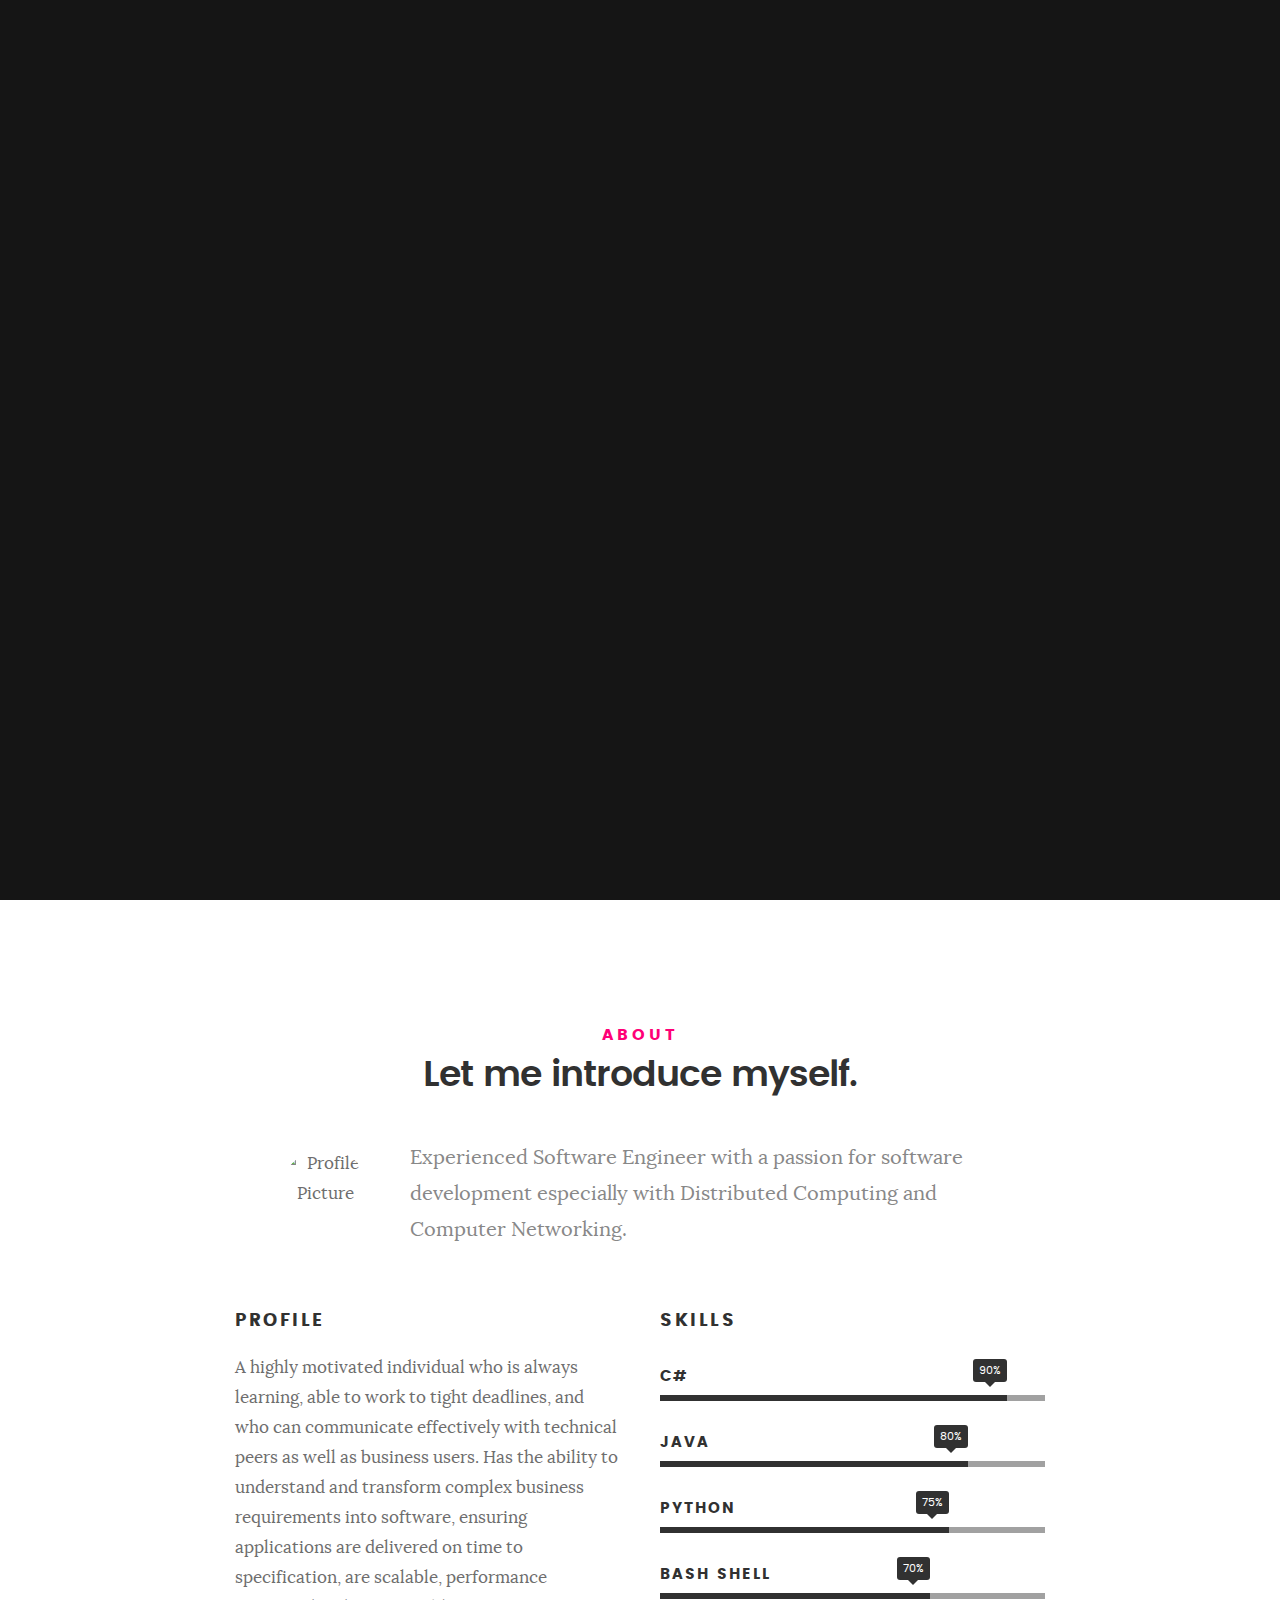
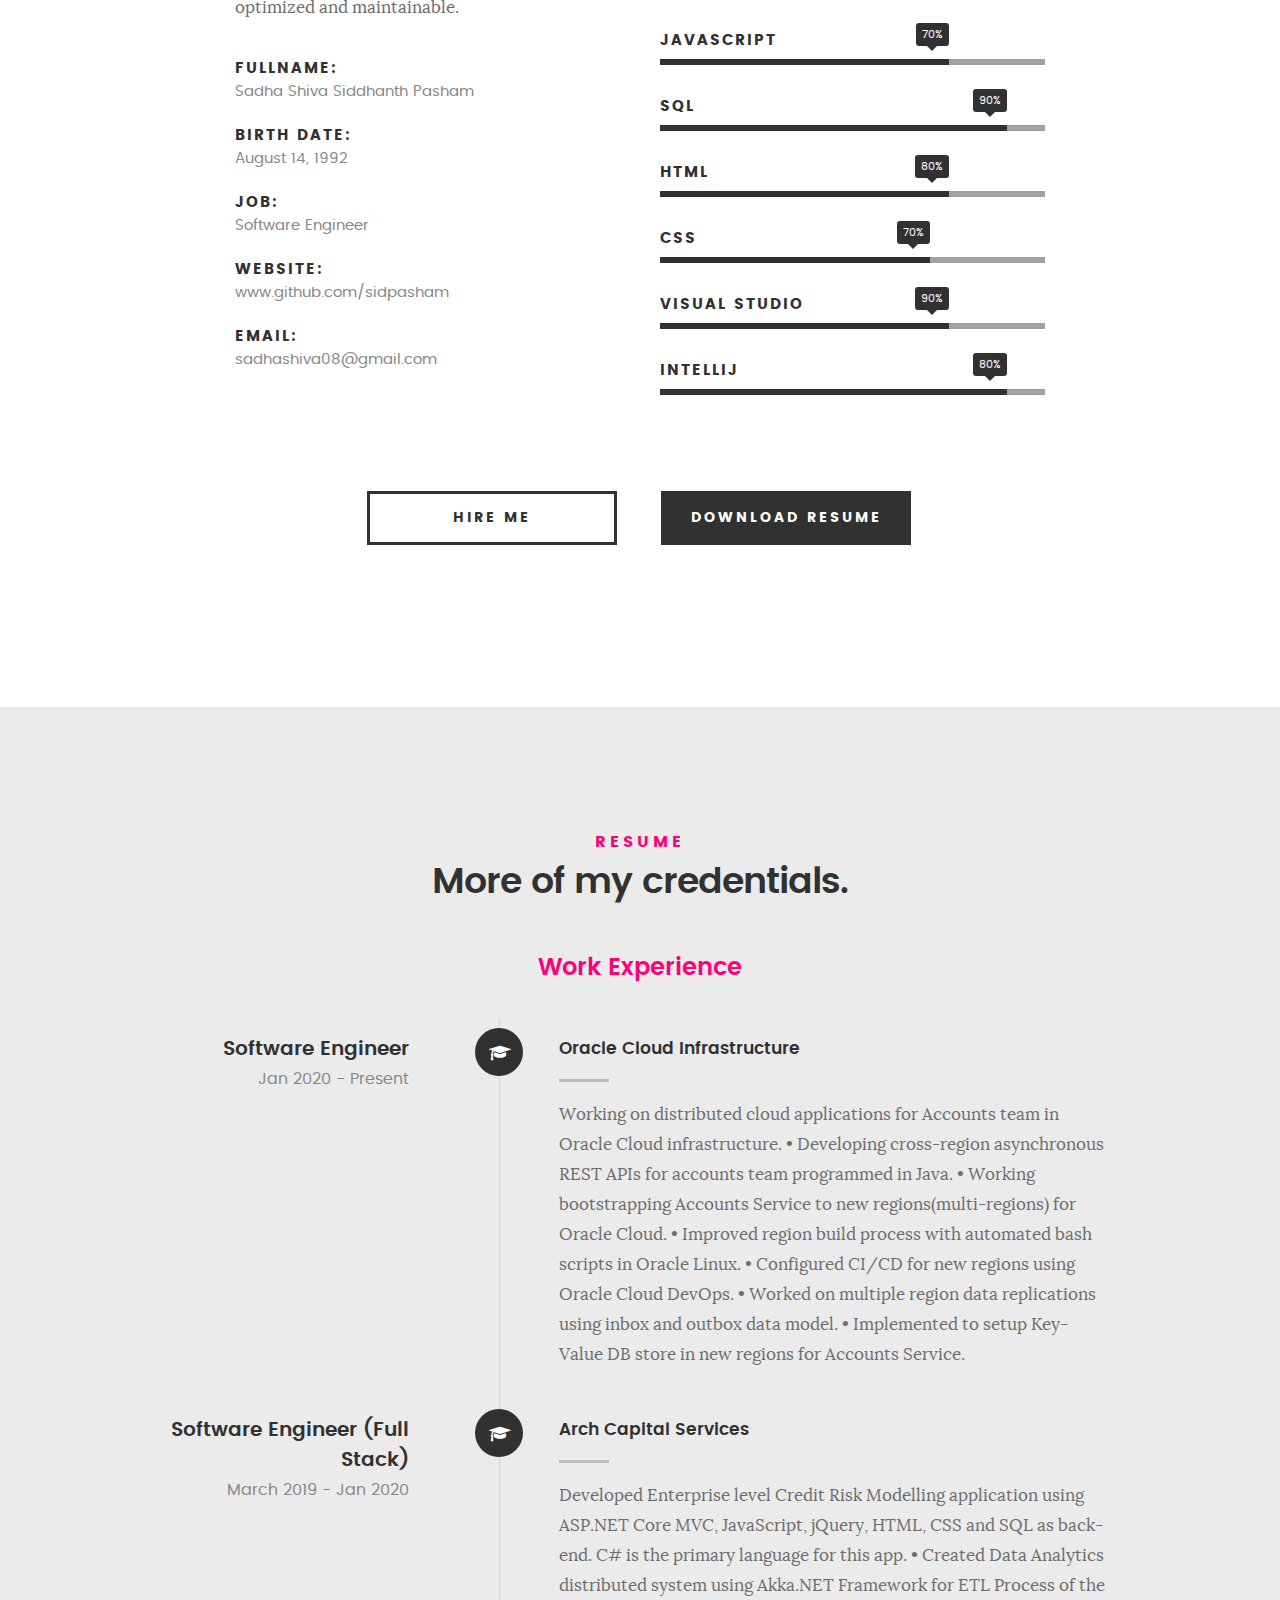
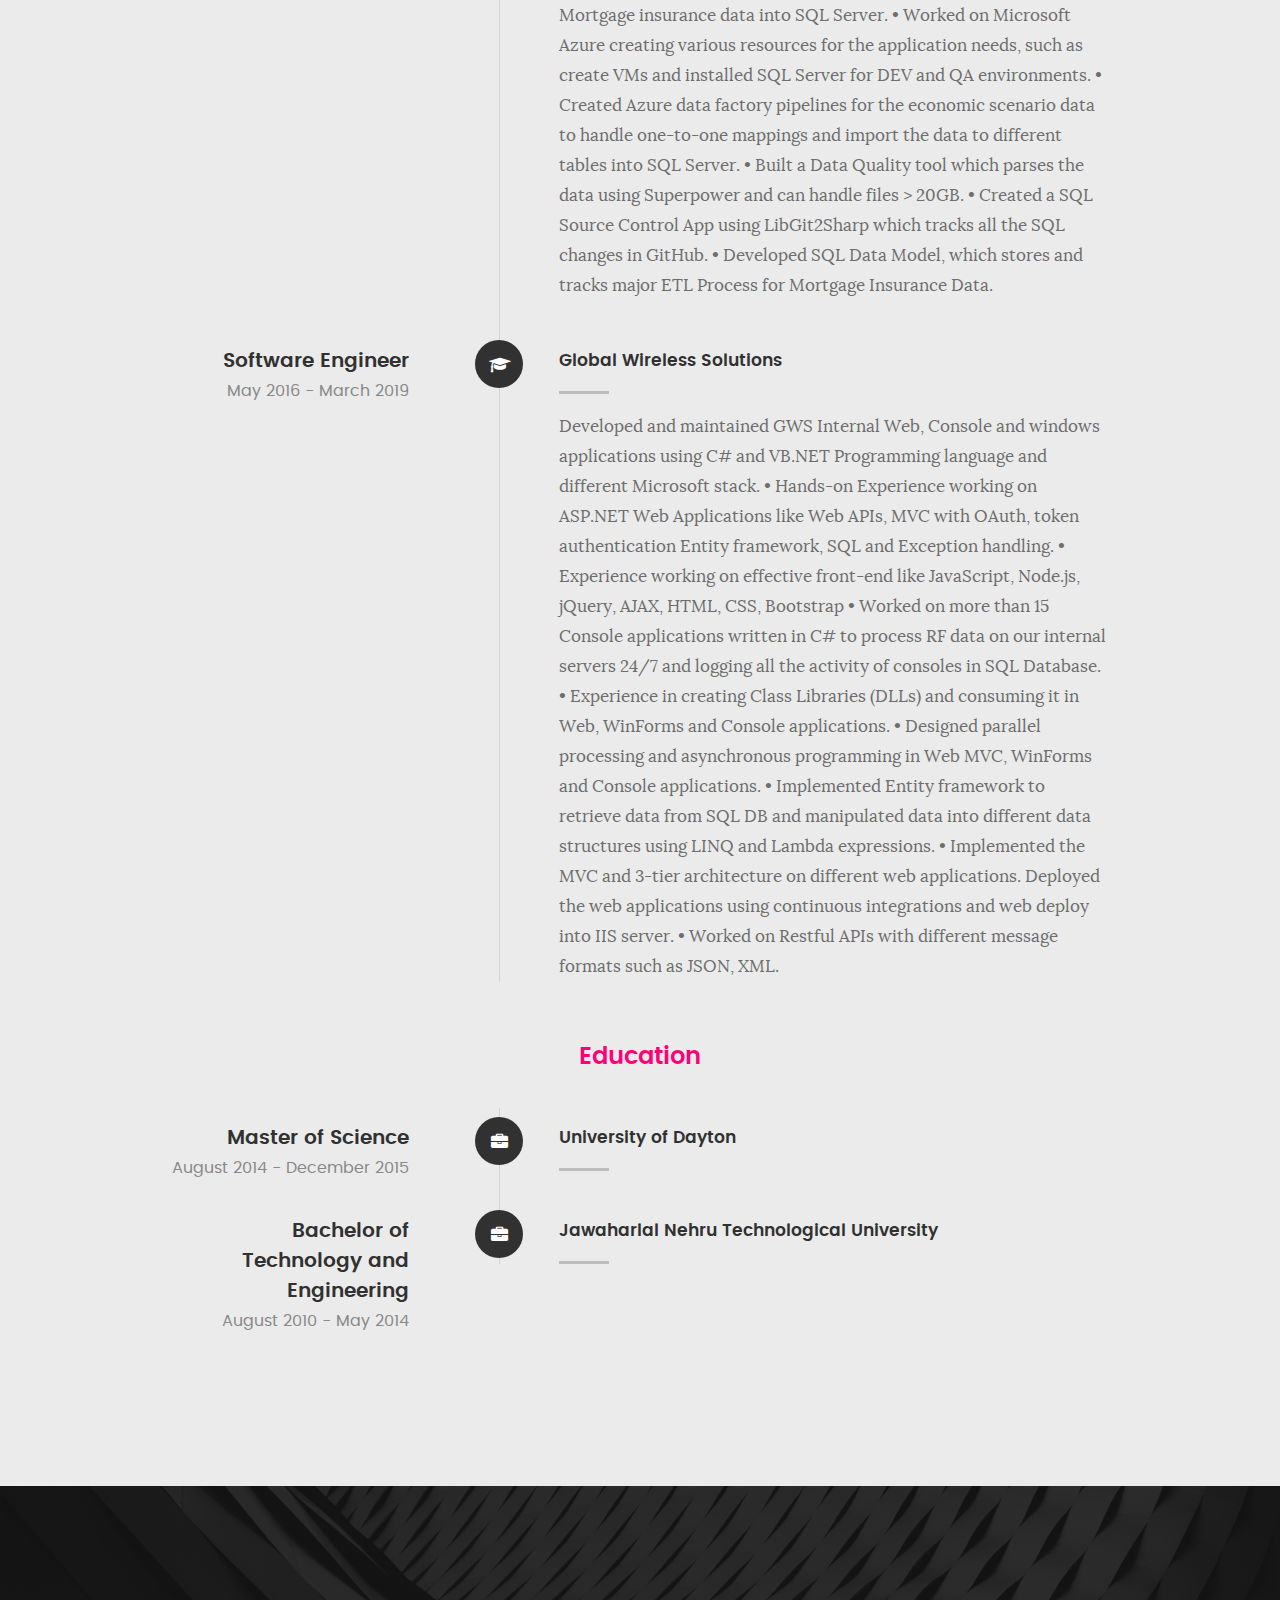
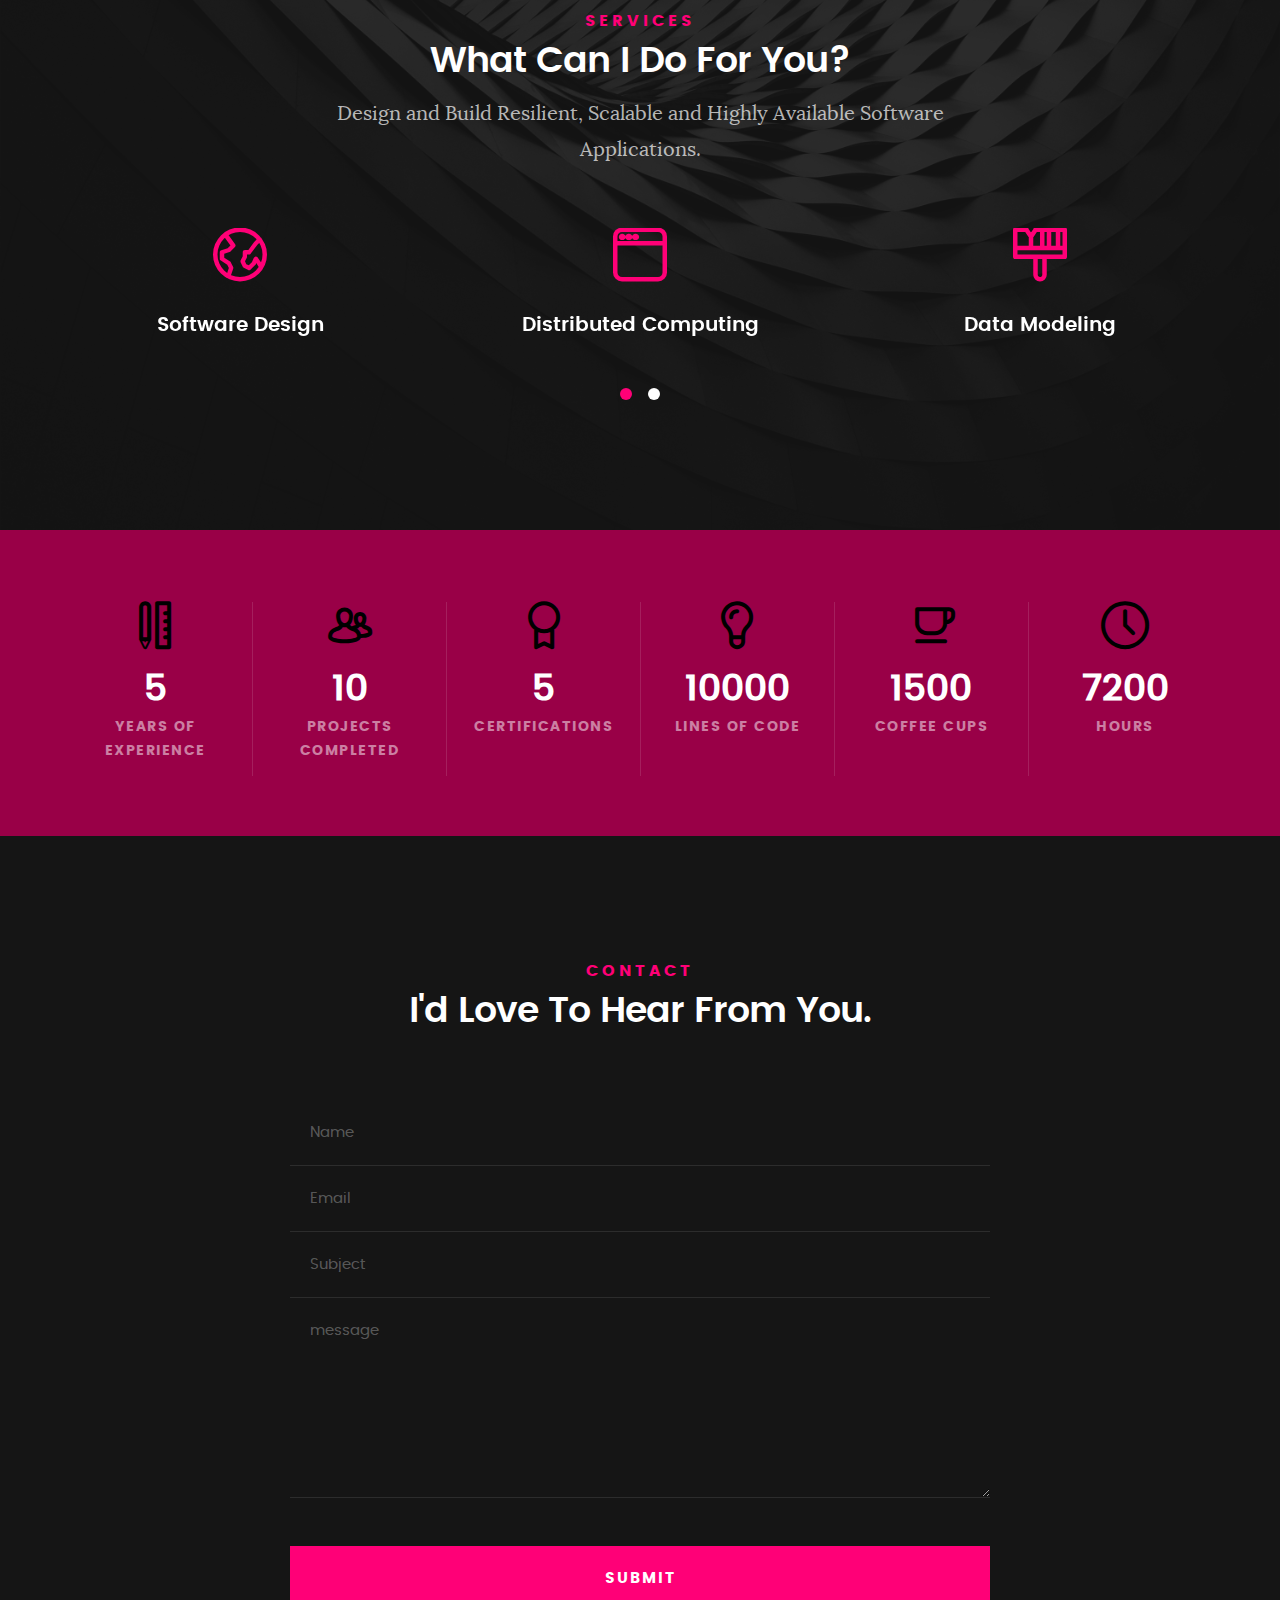
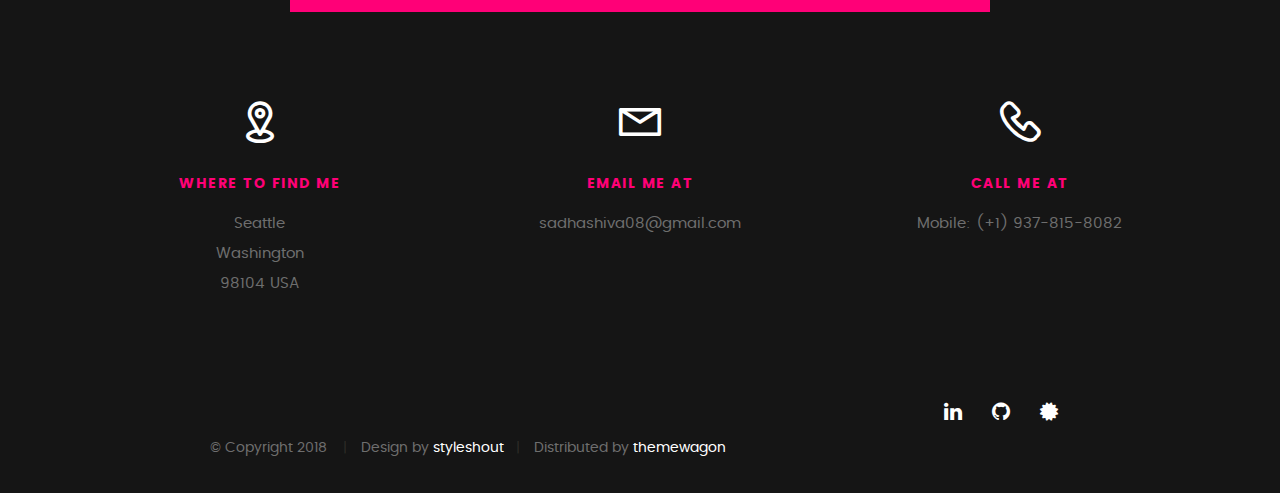
==== index.html @ b1dba491 "first commit" ====
<!DOCTYPE html>
<!--[if IE 8 ]><html class="no-js oldie ie8" lang="en"> <![endif]-->
<!--[if IE 9 ]><html class="no-js oldie ie9" lang="en"> <![endif]-->
<!--[if (gte IE 9)|!(IE)]><!--><html class="no-js" lang="en"> <!--<![endif]-->
<head>

   <!--- basic page needs
   ================================================== -->
   <meta charset="utf-8">
	<title>Siddhanth Pasham - Portfolio</title>
	<meta name="description" content="">  
	<meta name="author" content="">

   <!-- mobile specific metas
   ================================================== -->
	<meta name="viewport" content="width=device-width, initial-scale=1, maximum-scale=1">

 	<!-- CSS
   ================================================== -->
   <link rel="stylesheet" href="css/base.css">  
   <link rel="stylesheet" href="css/main.css">
   <link rel="stylesheet" href="css/vendor.css">     

   <!-- script
   ================================================== -->   
	<script src="js/modernizr.js"></script>
	<script src="js/pace.min.js"></script>

   <!-- favicons
	================================================== -->
	<link rel="icon" type="image/png" href="favicon.ico">

</head>

<body id="top">

	<!-- header 
   ================================================== -->
   <header>   	
   	<div class="row">

   		<div class="top-bar">
   			<a class="menu-toggle" href="#"><span>Menu</span></a>

	   		<div class="logo">
		         <a href="index.html">About Me</a>
		      </div>		      

		   	<nav id="main-nav-wrap">
					<ul class="main-navigation">
						<li class="current"><a class="smoothscroll"  href="#intro" title="">Home</a></li>
						<li><a class="smoothscroll"  href="#about" title="">About</a></li>
						<li><a class="smoothscroll"  href="#resume" title="">Resume</a></li>
						<li><a class="smoothscroll"  href="#services" title="">Services</a></li>
						<li><a class="smoothscroll"  href="#stats" title="">Portfolio</a></li>
						<li><a class="smoothscroll"  href="#contact" title="">Contact</a></li>			
					</ul>
				</nav>    		
   		</div> <!-- /top-bar --> 
   		
   	</div> <!-- /row --> 		
   </header> <!-- /header -->

	<!-- intro section
   ================================================== -->
   <section id="intro">   

   	<div class="intro-overlay"></div>	

   	<div class="intro-content">
   		<div class="row">

   			<div class="col-twelve">

	   			<h5>Hello, World.</h5>
	   			<h1>I'm Siddhanth.</h1>

	   			<p class="intro-position">
	   				<span>Software Engineer</span>
	   				<span>Oracle Cloud</span> 
	   			</p>

	   			<a class="button stroke smoothscroll" href="#about" title="">More About Me</a>

	   		</div>  
   			
   		</div>   		 		
   	</div> <!-- /intro-content --> 

   	<ul class="intro-social">        
         <li><a href="https://www.linkedin.com/in/sidpasham/"><i class="fa fa-linkedin"></i></a></li>
         <li><a href="https://github.com/sidpasham"><i class="fa fa-github"></i></a></li>
         <li><a href="https://www.youracclaim.com/users/sidpasham"><i class="fa fa-certificate"></i></a></li>
		 <!-- <li><a href="#"><i class="fa fa-instagram"></i></a></li> -->
		 <!-- <li><a href="#"><i class="fa fa-behance"></i></a></li> -->
      </ul> <!-- /intro-social -->      	

   </section> <!-- /intro -->


   <!-- about section
   ================================================== -->
   <section id="about">  

   	<div class="row section-intro">
   		<div class="col-twelve">

   			<h5>About</h5>
   			<h1>Let me introduce myself.</h1>

   			<div class="intro-info">

   				<img src="images/profile-pic.jpg" alt="Profile Picture">

   				<p class="lead">Experienced Software Engineer with a passion for software development especially 
					   			with Distributed Computing and Computer Networking.</p>
   			</div>   			

   		</div>   		
   	</div> <!-- /section-intro -->

   	<div class="row about-content">

   		<div class="col-six tab-full">

   			<h3>Profile</h3>
   			<p>A highly motivated individual who is always learning, able to work to tight deadlines, 
			   and who can communicate effectively with technical peers as well as business users. 
			   Has the ability to understand and transform complex business requirements into software, 
			   ensuring applications are delivered on time to specification, are scalable, 
			   performance optimized and maintainable.</p>

   			<ul class="info-list">
   				<li>
   					<strong>Fullname:</strong>
   					<span>Sadha Shiva Siddhanth Pasham</span>
   				</li>
   				<li>
   					<strong>Birth Date:</strong>
   					<span>August 14, 1992</span>
   				</li>
   				<li>
   					<strong>Job:</strong>
   					<span>Software Engineer</span>
   				</li>
   				<li>
   					<strong>Website:</strong>
   					<span>www.github.com/sidpasham</span>
   				</li>
   				<li>
   					<strong>Email:</strong>
   					<span>sadhashiva08@gmail.com</span>
   				</li>

   			</ul> <!-- /info-list -->

   		</div>

   		<div class="col-six tab-full">

   			<h3>Skills</h3>
				<ul class="skill-bars">
				   <li>
				   	<div class="progress percent90"><span>90%</span></div>
				   	<strong>C#</strong>
				   </li>
				   <li>
					<div class="progress percent80"><span>80%</span></div>
					<strong>Java</strong>
				   </li>
				   <li>
				   	<div class="progress percent75"><span>75%</span></div>
				   	<strong>Python</strong>
				   </li>
				   <li>
				   	<div class="progress percent70"><span>70%</span></div>
				   	<strong>Bash Shell</strong>
				   </li>
				   <li>
				   	<div class="progress percent75"><span>70%</span></div>
				   	<strong>JavaScript</strong>
				   </li>
				   <li>
				   	<div class="progress percent90"><span>90%</span></div>
				   	<strong>SQL</strong>
				   </li>
				   <li>
					<div class="progress percent75"><span>80%</span></div>
					<strong>HTML</strong>
				   </li>
				   <li>
					<div class="progress percent70"><span>70%</span></div>
					<strong>CSS</strong>
				   </li>
				   <li>
					<div class="progress percent75"><span>90%</span></div>
					<strong>Visual Studio</strong>
				   </li>
				   <li>
					<div class="progress percent90"><span>80%</span></div>
					<strong>IntelliJ</strong>
				   </li>
				</ul> <!-- /skill-bars -->		

   		</div>

   	</div>

   	<div class="row button-section">
   		<div class="col-twelve">
   			<a href="#contact" title="Hire Me" class="button stroke smoothscroll">Hire Me</a>
   			<a href="#" title="Download Resume" class="button button-primary">Download Resume</a>
   		</div>   		
   	</div>

   </section> <!-- /process-->    


   <!-- resume Section
   ================================================== -->
	<section id="resume" class="grey-section">

		<div class="row section-intro">
   		<div class="col-twelve">

   			<h5>Resume</h5>
			<h1>More of my credentials.</h1>
			   
   		</div>   		
   	</div> <!-- /section-intro--> 

   	<div class="row resume-timeline">

   		<div class="col-twelve resume-header">

   			<h2>Work Experience</h2>

   		</div> <!-- /resume-header -->

   		<div class="col-twelve">

   			<div class="timeline-wrap">

   				<div class="timeline-block">

	   				<div class="timeline-ico">
	   					<i class="fa fa-graduation-cap"></i>
	   				</div>

	   				<div class="timeline-header">
	   					<h3>Software Engineer</h3>
	   					<p>Jan 2020 - Present</p>
	   				</div>

	   				<div class="timeline-content">
	   					<h4>Oracle Cloud Infrastructure</h4>
	   					<p>Working on distributed cloud applications for Accounts team in Oracle Cloud infrastructure.
							• Developing cross-region asynchronous REST APIs for accounts team programmed in Java.
							• Working bootstrapping Accounts Service to new regions(multi-regions) for Oracle Cloud.
							• Improved region build process with automated bash scripts in Oracle Linux.
							• Configured CI/CD for new regions using Oracle Cloud DevOps.
							• Worked on multiple region data replications using inbox and outbox data model.
							• Implemented to setup Key-Value DB store in new regions for Accounts Service.
						</p>
	   				</div>

	   			</div> <!-- /timeline-block -->

	   			<div class="timeline-block">

	   				<div class="timeline-ico">
	   					<i class="fa fa-graduation-cap"></i>
	   				</div>

	   				<div class="timeline-header">
	   					<h3>Software Engineer (Full Stack)</h3>
	   					<p>March 2019 - Jan 2020</p>
	   				</div>

	   				<div class="timeline-content">
	   					<h4>Arch Capital Services</h4>
	   					<p>Developed Enterprise level Credit Risk Modelling application using ASP.NET Core MVC, JavaScript, jQuery, HTML, CSS and SQL as back-end. C# is the primary language for this app.
							• Created Data Analytics distributed system using Akka.NET Framework for ETL Process of the Mortgage insurance data into SQL Server.
							• Worked on Microsoft Azure creating various resources for the application needs, such as create VMs and installed SQL Server for DEV and QA environments.
							• Created Azure data factory pipelines for the economic scenario data to handle one-to-one mappings and import the data to different tables into SQL Server.
							• Built a Data Quality tool which parses the data using Superpower and can handle files > 20GB.
							• Created a SQL Source Control App using LibGit2Sharp which tracks all the SQL changes in GitHub.
							• Developed SQL Data Model, which stores and tracks major ETL Process for Mortgage Insurance Data.
						</p>
	   				</div>

	   			</div> <!-- /timeline-block -->

	   			<div class="timeline-block">

	   				<div class="timeline-ico">
	   					<i class="fa fa-graduation-cap"></i>
	   				</div>

	   				<div class="timeline-header">
	   					<h3>Software Engineer</h3>
	   					<p>May 2016 - March 2019</p>
	   				</div>

	   				<div class="timeline-content">
	   					<h4>Global Wireless Solutions</h4>
	   					<p>Developed and maintained GWS Internal Web, Console and windows applications using C# and VB.NET Programming language and different Microsoft stack.
							• Hands-on Experience working on ASP.NET Web Applications like Web APIs, MVC with OAuth, token authentication Entity framework, SQL and Exception handling.
							• Experience working on effective front-end like JavaScript, Node.js, jQuery, AJAX, HTML, CSS, Bootstrap
							• Worked on more than 15 Console applications written in C# to process RF data on our internal servers 24/7 and logging all the activity of consoles in SQL Database.
							• Experience in creating Class Libraries (DLLs) and consuming it in Web, WinForms and Console applications.
							• Designed parallel processing and asynchronous programming in Web MVC, WinForms and Console applications.
							• Implemented Entity framework to retrieve data from SQL DB and manipulated data into different data structures using LINQ and Lambda expressions.
							• Implemented the MVC and 3-tier architecture on different web applications. Deployed the web applications using continuous integrations and web deploy into IIS server.
							• Worked on Restful APIs with different message formats such as JSON, XML.
						</p>
	   				</div>

	   			</div> <!-- /timeline-block -->

   			</div> <!-- /timeline-wrap -->   			

   		</div> <!-- /col-twelve -->
   		
   	</div> <!-- /resume-timeline -->
   	
   	<div class="row resume-timeline">

   		<div class="col-twelve resume-header">

   			<h2>Education</h2>

   		</div> <!-- /resume-header -->

   		<div class="col-twelve">

   			<div class="timeline-wrap">

   				<div class="timeline-block">

	   				<div class="timeline-ico">
	   					<i class="fa fa-briefcase"></i>
	   				</div>

	   				<div class="timeline-header">
	   					<h3>Master of Science</h3>
	   					<p>August 2014 - December 2015</p>
	   				</div>

	   				<div class="timeline-content">
	   					<h4>University of Dayton</h4>
	   					<p></p>
	   				</div>

	   			</div> <!-- /timeline-block -->

	   			<div class="timeline-block">

	   				<div class="timeline-ico">
	   					<i class="fa fa-briefcase"></i>
	   				</div>

	   				<div class="timeline-header">
	   					<h3>Bachelor of Technology and Engineering</h3>
	   					<p>August 2010 - May 2014</p>
	   				</div>

	   				<div class="timeline-content">
	   					<h4>Jawaharlal Nehru Technological University</h4>
	   					<p></p>
	   				</div>

	   			</div> <!-- /timeline-block -->

   			</div> <!-- /timeline-wrap -->   			

   		</div> <!-- /col-twelve -->
   		
   	</div> <!-- /resume-timeline -->
		
	</section> <!-- /features -->


	
	<!-- services Section
   ================================================== -->
	<section id="services">

		<div class="overlay"></div>

		<div class="row section-intro">
   		<div class="col-twelve">

   			<h5>Services</h5>
   			<h1>What Can I Do For You?</h1>

   			<p class="lead">Design and Build Resilient, Scalable and Highly Available Software Applications.</p>

   		</div>   		
   	</div> <!-- /section-intro -->

   	<div class="row services-content">

   		<div id="owl-slider" class="owl-carousel services-list">

	      	<div class="service">	

	      		<span class="icon"><i class="icon-earth"></i></span>            

	            <div class="service-content">	

	            	 <h3>Software Design</h3>

		            <p class="desc">
	         		</p>
	         		
	         	</div> 	         	 

				</div> <!-- /service -->

				<div class="service">	

					<span class="icon"><i class="icon-window"></i></span>                          

	            <div class="service-content">	

	            	<h3>Distributed Computing</h3>  

		            <p class="desc">
	         		</p>

	            </div>	                          

			   </div> <!-- /service -->

			   <div class="service">

			   	<span class="icon"><i class="icon-paint-brush"></i></span>		            

	            <div class="service-content">

	            	<h3>Data Modeling</h3>

		            <p class="desc">
	        			</p> 

	            </div> 	            	               

			   </div> <!-- /service -->

				<div class="service">

					<span class="icon"><i class="icon-toggles"></i></span>	              

	            <div class="service-content">

	            	<h3>Service Operations</h3>

		            <p class="desc">
	         		</p> 
	         		
	            </div>                

				</div> <!-- /service -->

			   <div class="service">

			   	<span class="icon"><i class="icon-image"></i></span>	            

	            <div class="service-content">

	            	<h3>DevOps</h3>

		            <p class="desc">
	        			</p> 

	            </div>	               

			   </div> <!-- /service -->

			   <div class="service">

			   	<span class="icon"><i class="icon-chat"></i></span>	   	           

	            <div class="service-content">

	            	 <h3>Testing</h3>

		            <p class="desc">
	        			</p> 
	        			
	            </div>	               

			   </div> <!-- /service -->

	      </div> <!-- /services-list -->
   		
   	</div> <!-- /services-content -->
		
	</section> <!-- /services -->	


	<!-- stats Section
   ================================================== -->
	<section id="stats" class="count-up">

		<div class="row">
			<div class="col-twelve">

				<div class="block-1-6 block-s-1-3 block-tab-1-2 block-mob-full stats-list">

					<div class="bgrid stat">

						<div class="icon-part">
							<i class="icon-pencil-ruler"></i>
						</div>

						<h3 class="stat-count">
							5
						</h3>

						<h5 class="stat-title">
							Years of Experience
						</h5>

					</div> <!-- /stat -->					

					<div class="bgrid stat">

						<div class="icon-part">
							<i class="icon-users"></i>
						</div>

						<h3 class="stat-count">
							10
						</h3>

						<h5 class="stat-title">
							Projects Completed
						</h5>

					</div> <!-- /stat -->

					<div class="bgrid stat">

						<div class="icon-part">
							<i class="icon-badge"></i>
						</div>

						<h3 class="stat-count">
							5
						</h3>

						<h5 class="stat-title">
							Certifications
						</h5>

					</div> <!-- /stat -->									

					<div class="bgrid stat">

						<div class="icon-part">
							<i class="icon-light-bulb"></i>
						</div>

						<h3 class="stat-count">
							10000
						</h3>

						<h5 class="stat-title">
							Lines of Code
						</h5>

					</div> <!-- /stat -->

					<div class="bgrid stat">

						<div class="icon-part">
							<i class="icon-cup"></i>
						</div>

						<h3 class="stat-count">
							1500
						</h3>

						<h5 class="stat-title">
							Coffee Cups
						</h5>

					</div> <!-- /stat -->

					<div class="bgrid stat">

						<div class="icon-part">
							<i class="icon-clock"></i>
						</div>

						<h3 class="stat-count">
							7200
						</h3>

						<h5 class="stat-title">
							Hours
						</h5>

					</div> <!-- /stat -->

				</div> <!-- /stats-list -->

			</div> <!-- /twelve -->
		</div> <!-- /row -->

	</section> <!-- /stats -->

	
   <!-- contact
   ================================================== -->
	<section id="contact">

		<div class="row section-intro">
   		<div class="col-twelve">

   			<h5>Contact</h5>
   			<h1>I'd Love To Hear From You.</h1>

   			<p class="lead"></p>

   		</div> 
   	</div> <!-- /section-intro -->

   	<div class="row contact-form">

   		<div class="col-twelve">

            <!-- form -->
            <form name="contactForm" id="contactForm" method="post" action="">
      			<fieldset>

                  <div class="form-field">
 						   <input name="contactName" type="text" id="contactName" placeholder="Name" value="" minlength="2" required="">
                  </div>
                  <div class="form-field">
	      			   <input name="contactEmail" type="email" id="contactEmail" placeholder="Email" value="" required="">
	               </div>
                  <div class="form-field">
	     				   <input name="contactSubject" type="text" id="contactSubject" placeholder="Subject" value="">
	               </div>                       
                  <div class="form-field">
	                 	<textarea name="contactMessage" id="contactMessage" placeholder="message" rows="10" cols="50" required=""></textarea>
	               </div>                      
                 <div class="form-field">
                     <button class="submitform">Submit</button>
                     <div id="submit-loader">
                        <div class="text-loader">Sending...</div>                             
       				      <div class="s-loader">
								  	<div class="bounce1"></div>
								  	<div class="bounce2"></div>
								  	<div class="bounce3"></div>
								</div>
							</div>
                  </div>

      			</fieldset>
      		</form> <!-- Form End -->

            <!-- contact-warning -->
            <div id="message-warning">            	
            </div>            
            <!-- contact-success -->
      		<div id="message-success">
               <i class="fa fa-check"></i>Your message was sent, thank you!<br>
      		</div>

         </div> <!-- /col-twelve -->
   		
   	</div> <!-- /contact-form -->

   	<div class="row contact-info">

   		<div class="col-four tab-full">

   			<div class="icon">
   				<i class="icon-pin"></i>
   			</div>

   			<h5>Where to find me</h5>

   			<p>
            Seattle<br>
            Washington<br>
            98104 USA
            </p>

   		</div>

   		<div class="col-four tab-full collapse">

   			<div class="icon">
   				<i class="icon-mail"></i>
   			</div>

   			<h5>Email Me At</h5>

   			<p>sadhashiva08@gmail.com<br>			     
			   </p>

   		</div>

   		<div class="col-four tab-full">

   			<div class="icon">
   				<i class="icon-phone"></i>
   			</div>

   			<h5>Call Me At</h5>

   			<p>Mobile: (+1) 937-815-8082<br>
			   </p>

   		</div>
   		
   	</div> <!-- /contact-info -->
		
	</section> <!-- /contact -->


   <!-- footer
   ================================================== -->

   <footer>
     	<div class="row">

     		<div class="col-six tab-full pull-right social">

     			<ul class="footer-social">        
					<li><a href="https://www.linkedin.com/in/sidpasham/"><i class="fa fa-linkedin"></i></a></li>
					<li><a href="https://github.com/sidpasham"><i class="fa fa-github"></i></a></li>
					<li><a href="https://www.youracclaim.com/users/sidpasham"><i class="fa fa-certificate"></i></a></li>
			   </ul> 
	      		
	      </div>

      	<div class="col-eight tab-full">
	      	<div class="copyright">
		        	<span>© Copyright 2018 </span> 
		        	<span>Design by <a href="http://www.styleshout.com/">styleshout</a></span> 
		        	<span>Distributed by <a href="https://themewagon.com/">themewagon</a></span>	         	
		         </div>		                  
	      	</div>

	      	<div id="go-top">
		         <a class="smoothscroll" title="Back to Top" href="#top"><i class="fa fa-long-arrow-up"></i></a>
		      </div>

      	</div> <!-- /row -->     	
   </footer>  

   <div id="preloader"> 
    	<div id="loader"></div>
   </div> 

   <!-- Java Script
   ================================================== --> 
   <script src="js/jquery-2.1.3.min.js"></script>
   <script src="js/plugins.js"></script>
   <script src="js/main.js"></script>

</body>

</html>
---- css/base.css ----
/**
 * =================================================================== 
 *
 *  Kards v1.0 Base Stylesheet
 *  url: styleshout.com
 *  03-01-2016
 *  ------------------------------------------------------------------
 *  TOC:
 *  01. reset
 *  02. basic/base setup styles
 *  03. grid
 *  04. MISC
 *
 * =================================================================== 
 */

/** 
 * ===================================================================
 * 01. reset - normalize.css v3.0.2 | MIT License | git.io/normalize
 *
 * ------------------------------------------------------------------- 
 */
html {
	font-family: sans-serif;
	-ms-text-size-adjust: 100%;
	-webkit-text-size-adjust: 100%;
}

body {
	margin: 0;
}

article,
aside,
details,
figcaption,
figure,
footer,
header,
hgroup,
main,
menu,
nav,
section,
summary {
	display: block;
}

audio,
canvas,
progress,
video {
	display: inline-block;
	vertical-align: baseline;
}

audio:not([controls]) {
	display: none;
	height: 0;
}

[hidden],
template {
	display: none;
}

a {
	background: transparent;
}

a:active,
a:hover {
	outline: 0;
}

abbr[title] {
	border-bottom: 1px dotted;
}

b,
strong {
	font-weight: bold;
}

dfn {
	font-style: italic;
}

h1 {
	font-size: 2em;
	margin: 0.67em 0;
}

mark {
	background: #ff0;
	color: #000;
}

small {
	font-size: 80%;
}

sub,
sup {
	font-size: 75%;
	line-height: 0;
	position: relative;
	vertical-align: baseline;
}

sup {
	top: -0.5em;
}

sub {
	bottom: -0.25em;
}

img {
	border: 0;
}

svg:not(:root) {
	overflow: hidden;
}

figure {
	margin: 1em 40px;
}

hr {
	-moz-box-sizing: content-box;
	box-sizing: content-box;
	height: 0;
}

pre {
	overflow: auto;
}

code,
kbd,
pre,
samp {
	font-family: monospace, monospace;
	font-size: 1em;
}

button,
input,
optgroup,
select,
textarea {
	color: inherit;
	font: inherit;
	margin: 0;
}

button {
	overflow: visible;
}

button,
select {
	text-transform: none;
}

button,
html input[type="button"],
input[type="reset"],
input[type="submit"] {
	-webkit-appearance: button;
	cursor: pointer;
}

button[disabled],
html input[disabled] {
	cursor: default;
}

button::-moz-focus-inner,
input::-moz-focus-inner {
	border: 0;
	padding: 0;
}

input {
	line-height: normal;
}

input[type="checkbox"],
input[type="radio"] {
	box-sizing: border-box;
	padding: 0;
}

input[type="number"]::-webkit-inner-spin-button,
input[type="number"]::-webkit-outer-spin-button {
	height: auto;
}

input[type="search"] {
	-webkit-appearance: textfield;
	-moz-box-sizing: content-box;
	-webkit-box-sizing: content-box;
	box-sizing: content-box;
}

input[type="search"]::-webkit-search-cancel-button,
input[type="search"]::-webkit-search-decoration {
	-webkit-appearance: none;
}

fieldset {
	border: 1px solid #c0c0c0;
	margin: 0 2px;
	padding: 0.35em 0.625em 0.75em;
}

legend {
	border: 0;
	padding: 0;
}

textarea {
	overflow: auto;
}

optgroup {
	font-weight: bold;
}

table {
	border-collapse: collapse;
	border-spacing: 0;
}

td,
th {
	padding: 0;
}

/** 
 * ===================================================================
 * 02. basic/base setup styles - (_basic.scss)
 *
 * ------------------------------------------------------------------- 
 */
html {
	font-size: 62.5%;
	box-sizing: border-box;
}

*,
*::before,
*::after {
	box-sizing: inherit;
}

body {
	font-weight: normal;
	line-height: 1;
	text-rendering: optimizeLegibility;
	word-wrap: break-word;
	-webkit-overflow-scrolling: touch;
	-webkit-text-size-adjust: none;
}

body,
input,
button {
	-moz-osx-font-smoothing: grayscale;
	-webkit-font-smoothing: antialiased;
}

/**
 * Media - (_basic.scss)
 * ------------------------------------------------------------------- 
 */
img,
video {
	max-width: 100%;
	height: auto;
}

/**
 * Typography resets - (_basic.scss)
 * ------------------------------------------------------------------- 
 */
div,
dl,
dt,
dd,
ul,
ol,
li,
h1,
h2,
h3,
h4,
h5,
h6,
pre,
form,
p,
blockquote,
th,
td {
	margin: 0;
	padding: 0;
}

h1,
h2,
h3,
h4,
h5,
h6 {
	-webkit-font-variant-ligatures: common-ligatures;
	-moz-font-variant-ligatures: common-ligatures;
	font-variant-ligatures: common-ligatures;
	text-rendering: optimizeLegibility;
}

em,
i {
	font-style: italic;
	line-height: inherit;
}

strong,
b {
	font-weight: bold;
	line-height: inherit;
}

small {
	font-size: 60%;
	line-height: inherit;
}

ol,
ul {
	list-style: none;
}

li {
	display: block;
}

/**
 * links - (_basic.scss)
 * ------------------------------------------------------------------- 
 */
a {
	text-decoration: none;
	line-height: inherit;
}

a img {
	border: none;
}

/**
 * inputs - (_basic.scss)
 * ------------------------------------------------------------------- 
 */
fieldset {
	margin: 0;
	padding: 0;
}

input[type="email"],
input[type="number"],
input[type="search"],
input[type="text"],
input[type="tel"],
input[type="url"],
input[type="password"],
textarea {
	-webkit-appearance: none;
	-moz-appearance: none;
	-ms-appearance: none;
	-o-appearance: none;
	appearance: none;
}

/** 
 * ===================================================================
 * 03. grid - (_grid.scss)
 *
 * ------------------------------------------------------------------- 
 */
.row {
	width: 94%;
	max-width: 1140px;
	margin: 0 auto;
}

.row:before,
.row:after {
	content: "";
	display: table;
}

.row:after {
	clear: both;
}

.row .row {
	width: auto;
	max-width: none;
	margin-left: -20px;
	margin-right: -20px;
}

[class*="col-"],
.bgrid {
	float: left;
}

[class*="col-"] + [class*="col-"].end {
	float: right;
}

[class*="col-"] {
	padding: 0 20px;
}

.col-one {
	width: 8.33333%;
}

.col-two,
.col-1-6 {
	width: 16.66667%;
}

.col-three,
.col-1-4 {
	width: 25%;
}

.col-four,
.col-1-3 {
	width: 33.33333%;
}

.col-five {
	width: 41.66667%;
}

.col-six,
.col-1-2 {
	width: 50%;
}

.col-seven {
	width: 58.33333%;
}

.col-eight,
.col-2-3 {
	width: 66.66667%;
}

.col-nine,
.col-3-4 {
	width: 75%;
}

.col-ten,
.col-5-6 {
	width: 83.33333%;
}

.col-eleven {
	width: 91.66667%;
}

.col-twelve,
.col-full {
	width: 100%;
}

/**
 * small screens - (_grid.scss)
 * --------------------------------------------------------------- 
 */
@media screen and (max-width:1024px) {
	.row .row {
		margin-left: -18px;
		margin-right: -18px;
	}

	[class*="col-"] {
		padding: 0 18px;
	}

}

/**
 * tablets - (_grid.scss)
 * --------------------------------------------------------------- 
 */
@media screen and (max-width:768px) {
	.row {
		width: auto;
		padding-left: 30px;
		padding-right: 30px;
	}

	.row .row {
		padding-left: 0;
		padding-right: 0;
		margin-left: -15px;
		margin-right: -15px;
	}

	[class*="col-"] {
		padding: 0 15px;
	}

	.tab-1-4 {
		width: 25%;
	}

	.tab-1-3 {
		width: 33.33333%;
	}

	.tab-1-2 {
		width: 50%;
	}

	.tab-2-3 {
		width: 66.66667%;
	}

	.tab-3-4 {
		width: 75%;
	}

	.tab-full {
		width: 100%;
	}

}

/**
 * large mobile devices - (_grid.scss)
 * --------------------------------------------------------------- 
 */
@media screen and (max-width:600px) {
	.row {
		padding-left: 25px;
		padding-right: 25px;
	}

	.row .row {
		margin-left: -10px;
		margin-right: -10px;
	}

	[class*="col-"] {
		padding: 0 10px;
	}

	.mob-1-4 {
		width: 25%;
	}

	.mob-1-2 {
		width: 50%;
	}

	.mob-3-4 {
		width: 75%;
	}

	.mob-full {
		width: 100%;
	}

}

/**
 * small mobile devices - (_grid.scss)
 * --------------------------------------------------------------- 
 */
@media screen and (max-width:400px) {
	.row .row {
		padding-left: 0;
		padding-right: 0;
		margin-left: 0;
		margin-right: 0;
	}

	[class*="col-"] {
		width: 100% !important;
		float: none !important;
		clear: both !important;
		margin-left: 0;
		margin-right: 0;
		padding: 0;
	}

	[class*="col-"] + [class*="col-"].end {
		float: none;
	}

}

/** 
 * ===================================================================
 * block grids - (_grid.scss)
 *
 * ------------------------------------------------------------------- 
 */
[class*="block-"]:before,
[class*="block-"]:after {
	content: "";
	display: table;
}

[class*="block-"]:after {
	clear: both;
}

.block-1-6 .bgrid {
	width: 16.66667%;
}

.block-1-4 .bgrid {
	width: 25%;
}

.block-1-3 .bgrid {
	width: 33.33333%;
}

.block-1-2 .bgrid {
	width: 50%;
}

/**
 * Clearing for block grid columns. Allow columns with 
 * different heights to align properly.
 */
.block-1-6 .bgrid:nth-child(6n+1),
.block-1-4 .bgrid:nth-child(4n+1),
.block-1-3 .bgrid:nth-child(3n+1),
.block-1-2 .bgrid:nth-child(2n+1) {
	clear: both;
}

/**
 * small screens - (_grid.scss)
 * --------------------------------------------------------------- 
 */
@media screen and (max-width:1024px) {
	.block-s-1-6 .bgrid {
		width: 16.66667%;
	}

	.block-s-1-4 .bgrid {
		width: 25%;
	}

	.block-s-1-3 .bgrid {
		width: 33.33333%;
	}

	.block-s-1-2 .bgrid {
		width: 50%;
	}

	.block-s-full .bgrid {
		width: 100%;
		clear: both;
	}

	[class*="block-s-"] .bgrid:nth-child(n) {
		clear: none;
	}

	.block-s-1-6 .bgrid:nth-child(6n+1),
	.block-s-1-4 .bgrid:nth-child(4n+1),
	.block-s-1-3 .bgrid:nth-child(3n+1),
	.block-s-1-2 .bgrid:nth-child(2n+1) {
		clear: both;
	}

}

/**
 * tablets - (_grid.scss)
 * --------------------------------------------------------------- 
 */
@media screen and (max-width:768px) {
	.block-tab-1-6 .bgrid {
		width: 16.66667%;
	}

	.block-tab-1-4 .bgrid {
		width: 25%;
	}

	.block-tab-1-3 .bgrid {
		width: 33.33333%;
	}

	.block-tab-1-2 .bgrid {
		width: 50%;
	}

	.block-tab-full .bgrid {
		width: 100%;
		clear: both;
	}

	[class*="block-tab-"] .bgrid:nth-child(n) {
		clear: none;
	}

	.block-tab-1-6 .bgrid:nth-child(6n+1),
	.block-tab-1-4 .bgrid:nth-child(4n+1),
	.block-tab-1-3 .bgrid:nth-child(3n+1),
	.block-tab-1-2 .bgrid:nth-child(2n+1) {
		clear: both;
	}

}

/**
 * large mobile devices - (_grid.scss)
 * --------------------------------------------------------------- 
 */
@media screen and (max-width:600px) {
	.block-mob-1-6 .bgrid {
		width: 16.66667%;
	}

	.block-mob-1-4 .bgrid {
		width: 25%;
	}

	.block-mob-1-3 .bgrid {
		width: 33.33333%;
	}

	.block-mob-1-2 .bgrid {
		width: 50%;
	}

	.block-mob-full .bgrid {
		width: 100%;
		clear: both;
	}

	[class*="block-mob-"] .bgrid:nth-child(n) {
		clear: none;
	}

	.block-mob-1-6 .bgrid:nth-child(6n+1),
	.block-mob-1-4 .bgrid:nth-child(4n+1),
	.block-mob-1-3 .bgrid:nth-child(3n+1),
	.block-mob-1-2 .bgrid:nth-child(2n+1) {
		clear: both;
	}

}

/**
 * stack on small mobile devices - (_grid.scss)
 * --------------------------------------------------------------- 
 */
@media screen and (max-width:400px) {
	.stack .bgrid {
		width: 100% !important;
		float: none !important;
		clear: both !important;
		margin-left: 0;
		margin-right: 0;
	}

}

/** 
 * ===================================================================
 * 04. MISC  - (_grid.scss)
 *
 * ------------------------------------------------------------------- 
 */

/**
 * Clearing - (http://nicolasgallagher.com/micro-clearfix-hack/
 */
.group:before,
.group:after {
	content: "";
	display: table;
}

.group:after {
	clear: both;
}

/**
 * Misc Helper Styles 
 */
.hide {
	display: none;
}

.invisible {
	visibility: hidden;
}

.antialiased {
	-webkit-font-smoothing: antialiased;
	-moz-osx-font-smoothing: grayscale;
}

.remove-bottom {
	margin-bottom: 0;
}

.half-bottom {
	margin-bottom: 1.5rem !important;
}

.add-bottom {
	margin-bottom: 3rem !important;
}

.no-border {
	border: none;
}

.full-width {
	width: 100%;
}

.text-center {
	text-align: center;
}

.text-left {
	text-align: left;
}

.text-right {
	text-align: right;
}

.pull-left {
	float: left;
}

.pull-right {
	float: right;
}

.align-center {
	margin-left: auto;
	margin-right: auto;
	text-align: center;
}

/*# sourceMappingURL=base.css.map */
---- css/main.css ----
/**
 * =================================================================== 
 *
 *  Kards v1.0 Main Stylesheet
 *  url: styleshout.com
 *  03-01-2016
 *  ------------------------------------------------------------------
 *  TOC:
 *  01. webfonts and iconfonts
 *  02. base style overrides
 *  03. typography & general theme styles
 *  04. preloader
 *  05. forms
 *  06. buttons 
 *  07. other components
 *  08. common styles
 *  09. header styles
 *  10. intro
 *  11. about
 *  12. resume
 *  13. portfolio
 *  14. call-to-action section
 *  15. services
 *  16. stats
 *  17. contact
 *  18. footer
 *
 * =================================================================== 
 */


/** 
 * ===================================================================
 * 01. webfonts and iconfonts - (_document-setup.scss)
 *
 * ------------------------------------------------------------------- 
 */
@import url("fonts.css");
@import url("font-awesome/css/font-awesome.min.css");
@import url("micons/micons.css");


/** 
 * ===================================================================
 * 02. base style overrides - (_document-setup.scss)
 *
 * ------------------------------------------------------------------- 
 */
html {
	font-size: 10px;
}

@media only screen and (max-width:1024px) {
	html {
		font-size: 9.411764705882353px;
	}
}
@media only screen and (max-width:768px) {
	html {
		font-size: 10px;
	}
}
@media only screen and (max-width:400px) {
	html {
		font-size: 9.411764705882353px;
	}
}

html, body {
	height: 100%;
}
body {
	background: #151515;
	font-family: "lora-regular", serif;
	font-size: 1.7rem;
	line-height: 3rem;
	color: #6e6e6e;
}

/**
 * links - (_document-setup.scss)
 * -------------------------------------------------------------------
 */
a, a:visited {
	color: #000000;
	-moz-transition: all 0.3s ease-in-out;
	-o-transition: all 0.3s ease-in-out;
	-webkit-transition: all 0.3s ease-in-out;
	-ms-transition: all 0.3s ease-in-out;
	transition: all 0.3s ease-in-out;
}
a:hover, a:focus, a:active {
	color: #FF0077;
	outline: 0;
}

/** 
 * ===================================================================
 * 03. typography & general theme styles - (_document-setup.scss)
 *
 * ------------------------------------------------------------------- 
 */
h1, h2, h3, h4, h5, h6, .h01, .h02, .h03, .h04, .h05, .h06 {
	font-family: "poppins-semibold", sans-serif;
	color: #313131;
	font-style: normal;
	text-rendering: optimizeLegibility;
	margin-bottom: 2.1rem;
}
h3, .h03, h4, .h04 {
	margin-bottom: 1.8rem;
}
h5, .h05, h6, .h06 {
	font-family: "poppins-bold";
	margin-bottom: 1.2rem;
}
h1, .h01 {
	font-size: 3.1rem;
	line-height: 1.355;
	letter-spacing: -.1rem;
}
@media only screen and (max-width:600px) {
	h1, .h01 {
		font-size: 2.6rem;
		letter-spacing: -.07rem;
	}
}
h2, .h02 {
	font-size: 2.4rem;
	line-height: 1.25;
}
h3, .h03 {
	font-size: 2rem;
	line-height: 1.5;
}
h4, .h04 {
	font-size: 1.7rem;
	line-height: 1.765;
}
h5, .h05 {
	font-size: 1.4rem;
	line-height: 1.714;
	text-transform: uppercase;
	letter-spacing: .15rem;
}
h6, .h06 {
	font-size: 1.3rem;
	line-height: 1.846;
	text-transform: uppercase;
	letter-spacing: .15rem;
}
p img {
	margin: 0;
}
p.lead {
	font-family: "lora-regular", serif;
	font-size: 2rem;
	line-height: 1.8;
	color: #888888;
}
@media only screen and (max-width:768px) {
	p.lead {
		font-size: 1.7rem;
	}
}
em, i, strong, b {
	font-size: 1.7rem;
	line-height: 3rem;
	font-style: normal;
	font-weight: normal;
}
em, i {
	font-family: "lora-italic", serif;
}
strong, b {
	font-family: "lora-bold", serif;
}
small {
	font-size: 1.2rem;
	line-height: inherit;
}
blockquote {
	margin: 3rem 0;
	padding-left: 4rem;
	position: relative;
}
blockquote:before {
	content: "\201C";
	font-size: 8rem;
	line-height: 0px;
	margin: 0;
	color: #313131;
	font-family: arial, sans-serif;
	position: absolute;
	top: 3rem;
	left: 0;
}
blockquote p {
	font-family: georgia, serif;
	font-style: italic;
	padding: 0;
	font-size: 1.9rem;
	line-height: 1.737;
}
blockquote cite {
	display: block;
	font-size: 1.3rem;
	font-style: normal;
	line-height: 1.616;
}
blockquote cite:before {
	content: "\2014 \0020";
}
blockquote cite a, blockquote cite a:visited {
	color: #888888;
	border: none;
}
abbr {
	font-family: "poppins-bold", serif;
	font-variant: small-caps;
	text-transform: lowercase;
	letter-spacing: .05rem;
	color: #888888;
}
var, kbd, samp, code, pre {
	font-family: Consolas, "Andale Mono", Courier, "Courier New", monospace;
}
pre {
	padding: 2.4rem 3rem 3rem;
	background: #F1F1F1;
}
code {
	font-size: 1.4rem;
	margin: 0 .2rem;
	padding: .3rem .6rem;
	white-space: nowrap;
	background: #F1F1F1;
	border: 1px solid #E1E1E1;
	border-radius: 3px;
}
pre > code {
	display: block;
	white-space: pre;
	line-height: 2;
	padding: 0;
	margin: 0;
}
pre.prettyprint > code {
	border: none;
}
del {
	text-decoration: line-through;
}
abbr[title], dfn[title] {
	border-bottom: 1px dotted;
	cursor: help;
}
mark {
	background: #FFF49B;
	color: #000;
}
hr {
	border: solid #d2d2d2;
	border-width: 1px 0 0;
	clear: both;
	margin: 2.4rem 0 1.5rem;
	height: 0;
}

/**
 * Lists - (_document-setup.scss)  
 * -------------------------------------------------------------------
 */
ol {
	list-style: decimal;
}
ul {
	list-style: disc;
}
li {
	display: list-item;
}
ol, ul {
	margin-left: 1.7rem;
}
ul li {
	padding-left: .4rem;
}
ul ul, ul ol, ol ol, ol ul {
	margin: .6rem 0 .6rem 1.7rem;
}
ul.disc li {
	display: list-item;
	list-style: none;
	padding: 0 0 0 .8rem;
	position: relative;
}
ul.disc li::before {
	content: "";
	display: inline-block;
	width: 8px;
	height: 8px;
	border-radius: 50%;
	background: #FF0077;
	position: absolute;
	left: -17px;
	top: 11px;
	vertical-align: middle;
}
dt {
	margin: 0;
	color: #FF0077;
}
dd {
	margin: 0 0 0 2rem;
}

/**
 * tables - (_document-setup.scss)  
 * -------------------------------------------------------------------
 */
table {
	border-width: 0;
	width: 100%;
	max-width: 100%;
	font-family: "lora-regular", sans-serif;
}
th, td {
	padding: 1.5rem 3rem;
	text-align: left;
	border-bottom: 1px solid #E8E8E8;
}
th {
	color: #313131;
	font-family: "poppins-bold", sans-serif;
}
td {
	line-height: 1.5;
}
th:first-child, td:first-child {
	padding-left: 0;
}
th:last-child, td:last-child {
	padding-right: 0;
}
.table-responsive {
	overflow-x: auto;
	-webkit-overflow-scrolling: touch;
}

/**
 * Spacing - (_document-setup.scss)  
 * -------------------------------------------------------------------
 */
button, .button {
	margin-bottom: 1.2;
}
fieldset {
	margin-bottom: 1.5rem;
}
input,
textarea,
select,
pre,
blockquote,
figure,
table,
p,
ul,
ol,
dl,
form,
.fluid-video-wrapper,
.ss-custom-select {
	margin-bottom: 3rem;
}

/**
 * floated image - (_document-setup.scss)  
 * -------------------------------------------------------------------
 */
img.pull-right {
	margin: .9rem 0 0 2.4rem;
}
img.pull-left {
	margin: .9rem 2.4rem 0 0;
}

/**
 * block grid paddings - (_document-setup.scss) 
 * -------------------------------------------------------------------
 */
.bgrid {
	padding: 0 20px;
}
@media only screen and (max-width:1024px) {
	.bgrid {
		padding: 0 18px;
	}
}
@media only screen and (max-width:768px) {
	.bgrid {
		padding: 0 15px;
	}
}
@media only screen and (max-width:600px) {
	.bgrid {
		padding: 0 10px;
	}
}
@media only screen and (max-width:400px) {
	.bgrid {
		padding: 0;
	}
}

/**
 * pace.js styles - minimal  - (_document-setup.scss)
 * -------------------------------------------------------------------
 */
.pace {
	-webkit-pointer-events: none;
	pointer-events: none;
	-webkit-user-select: none;
	-moz-user-select: none;
	user-select: none;
}
.pace-inactive {
	display: none;
}
.pace .pace-progress {
	background: #FF0077;
	position: fixed;
	z-index: 900;
	top: 0;
	right: 100%;
	width: 100%;
	height: 6px;
}

/** 
 * ===================================================================
 * 04. preloader - (_preloader-1.scss)
 *
 * ------------------------------------------------------------------- 
 */
#preloader {
	position: fixed;
	top: 0;
	left: 0;
	right: 0;
	bottom: 0;
	background: #151515;
	z-index: 800;
	height: 100%;
	width: 100%;
}
.no-js #preloader, .oldie #preloader {
	display: none;
}
#loader {
	position: absolute;
	left: 50%;
	top: 50%;
	width: 60px;
	height: 60px;
	margin: -30px 0 0 -30px;
	padding: 0;
}
#loader:before {
	content: "";
	border-top: 11px solid rgba(255, 255, 255, 0.1);
	border-right: 11px solid rgba(255, 255, 255, 0.1);
	border-bottom: 11px solid rgba(255, 255, 255, 0.1);
	border-left: 11px solid #FF0077;
	-webkit-animation: load 1.1s infinite linear;
	animation: load 1.1s infinite linear;
	display: block;
	border-radius: 50%;
	width: 60px;
	height: 60px;
}
@-webkit-keyframes load {
	0% {
		-webkit-transform: rotate(0deg);
		transform: rotate(0deg);
	}
	100% {
		-webkit-transform: rotate(360deg);
		transform: rotate(360deg);
	}
}
@keyframes load {
	0% {
		-webkit-transform: rotate(0deg);
		transform: rotate(0deg);
	}
	100% {
		-webkit-transform: rotate(360deg);
		transform: rotate(360deg);
	}
}

/** 
 * ===================================================================
 * 05. forms - (_forms.scss)
 *
 * ------------------------------------------------------------------- 
 */
fieldset {
	border: none;
}
input[type="email"],
input[type="number"],
input[type="search"],
input[type="text"],
input[type="tel"],
input[type="url"],
input[type="password"],
textarea,
select {
	display: block;
	height: 6rem;
	padding: 1.5rem 0;
	border: 0;
	outline: none;
	vertical-align: middle;
	color: #313131;
	font-family: "poppins-regular", sans-serif;
	font-size: 1.5rem;
	line-height: 3rem;
	max-width: 100%;
	background: transparent;
	border-bottom: 1px solid rgba(0, 0, 0, 0.3);
	-moz-transition: all 0.3s ease-in-out;
	-o-transition: all 0.3s ease-in-out;
	-webkit-transition: all 0.3s ease-in-out;
	-ms-transition: all 0.3s ease-in-out;
	transition: all 0.3s ease-in-out;
}
.ss-custom-select {
	position: relative;
	padding: 0;
}
.ss-custom-select select {
	-webkit-appearance: none;
	-moz-appearance: none;
	-ms-appearance: none;
	-o-appearance: none;
	appearance: none;
	text-indent: 0.01px;
	text-overflow: '';
	margin: 0;
	line-height: 3rem;
	vertical-align: middle;
}
.ss-custom-select select option {
	padding-left: 2rem;
	padding-right: 2rem;
}
.ss-custom-select select::-ms-expand {
	display: none;
}
.ss-custom-select::after {
	content: '\f0d7';
	font-family: 'FontAwesome';
	position: absolute;
	top: 50%;
	right: 1.5rem;
	margin-top: -10px;
	bottom: auto;
	width: 20px;
	height: 20px;
	line-height: 20px;
	font-size: 18px;
	text-align: center;
	pointer-events: none;
	color: #252525;
}

/* IE9 and below */
.oldie .ss-custom-select::after {
	display: none;
}
textarea {
	min-height: 25rem;
}
input[type="email"]:focus,
input[type="number"]:focus,
input[type="search"]:focus,
input[type="text"]:focus,
input[type="tel"]:focus,
input[type="url"]:focus,
input[type="password"]:focus,
textarea:focus,
select:focus {
	color: #cc005f;
	border-bottom: 1px solid #FF0077;
}
label, legend {
	font-family: "poppins-bold", sans-serif;
	font-size: 1.4rem;
	margin-bottom: .6rem;
	color: #3b3b3b;
	display: block;
}
input[type="checkbox"], input[type="radio"] {
	display: inline;
}
label > .label-text {
	display: inline-block;
	margin-left: 1rem;
	font-family: "poppins-regular", sans-serif;
	line-height: inherit;
}
label > input[type="checkbox"], label > input[type="radio"] {
	margin: 0;
	position: relative;
	top: .15rem;
}

/**
 * Style Placeholder Text  
 * -
 */
::-webkit-input-placeholder {
	color: #a1a1a1;
}
:-moz-placeholder {
	color: #a1a1a1;  /* Firefox 18- */
}
::-moz-placeholder {
	color: #a1a1a1;  /* Firefox 19+ */
}
:-ms-input-placeholder {
	color: #a1a1a1;
}
.placeholder {
	color: #a1a1a1 !important;
}

/** 
 * ===================================================================
 * 06. buttons - (_button-essentials.scss)
 *
 * ------------------------------------------------------------------- 
 */
.button,
a.button,
button,
input[type="submit"],
input[type="reset"],
input[type="button"] {
	display: inline-block;
	font-family: "poppins-bold", sans-serif;
	font-size: 1.4rem;
	text-transform: uppercase;
	letter-spacing: .3rem;
	height: 5.4rem;
	line-height: 5.4rem;
	padding: 0 3rem;
	margin: 0 .3rem 1.2rem 0;
	background: #d8d8d8;
	color: #313131;
	text-decoration: none;
	cursor: pointer;
	text-align: center;
	white-space: nowrap;
	border: none;
	-moz-transition: all 0.3s ease-in-out;
	-o-transition: all 0.3s ease-in-out;
	-webkit-transition: all 0.3s ease-in-out;
	-ms-transition: all 0.3s ease-in-out;
	transition: all 0.3s ease-in-out;
}
.button:hover,
a.button:hover,
button:hover,
input[type="submit"]:hover,
input[type="reset"]:hover,
input[type="button"]:hover,
.button:focus,
button:focus,
input[type="submit"]:focus,
input[type="reset"]:focus,
input[type="button"]:focus {
	background: #bebebe;
	color: #000000;
	outline: 0;
}
.button.button-primary,
a.button.button-primary,
button.button-primary,
input[type="submit"].button-primary,
input[type="reset"].button-primary,
input[type="button"].button-primary {
	background: #313131;
	color: #FFFFFF;
}
.button.button-primary:hover,
a.button.button-primary:hover,
button.button-primary:hover,
input[type="submit"].button-primary:hover,
input[type="reset"].button-primary:hover,
input[type="button"].button-primary:hover,
.button.button-primary:focus,
button.button-primary:focus,
input[type="submit"].button-primary:focus,
input[type="reset"].button-primary:focus,
input[type="button"].button-primary:focus {
	background: #1f1f1f;
}
button.full-width, .button.full-width {
	width: 100%;
	margin-right: 0;
}
button.medium, .button.medium {
	height: 5.7rem !important;
	line-height: 5.7rem !important;
	padding: 0 1.8rem !important;
}
button.large, .button.large {
	height: 6rem !important;
	line-height: 6rem !important;
	padding: 0rem 3rem !important;
}
button.stroke, .button.stroke {
	background: transparent !important;
	border: 3px solid #313131;
	line-height: 4.8rem;
}
button.stroke.medium, .button.stroke.medium {
	line-height: 5.1rem !important;
}
button.stroke.large, .button.stroke.large {
	line-height: 5.4rem !important;
}
button.stroke:hover, .button.stroke:hover {
	border: 3px solid #FF0077;
	color: #FF0077;
}
button::-moz-focus-inner, input::-moz-focus-inner {
	border: 0;
	padding: 0;
}


/** 
 * ===================================================================
 * 07. other components - (_others.scss)
 *
 * ------------------------------------------------------------------- 
 */

/**
 * alert box - (_alert-box.scss)
 * -------------------------------------------------------------------
 */
.alert-box {
	padding: 2.1rem 4rem 2.1rem 3rem;
	position: relative;
	margin-bottom: 3rem;
	border-radius: 3px;
	font-family: "poppins-regular", sans-serif;
	font-size: 1.5rem;
}
.alert-box .close {
	position: absolute;
	right: 1.8rem;
	top: 1.8rem;
	cursor: pointer;
}
.ss-error {
	background-color: #ffd1d2;
	color: #e65153;
}
.ss-success {
	background-color: #c8e675;
	color: #758c36;
}
.ss-info {
	background-color: #d7ecfb;
	color: #4a95cc;
}
.ss-notice {
	background-color: #fff099;
	color: #bba31b;
}

/**
 * additional typo styles - (_additional-typo.scss)
 * -------------------------------------------------------------------
 */

/**
 * drop cap 
 */
.drop-cap:first-letter {
	float: left;
	margin: 0;
	padding: 1.5rem .6rem 0 0;
	font-size: 8.4rem;
	font-family: "poppins-bold", sans-serif;
	line-height: 6rem;
	text-indent: 0;
	background: transparent;
	color: #313131;
}

/**
 * line definition style
 */
.lining dt, .lining dd {
	display: inline;
	margin: 0;
}
.lining dt + dt:before, .lining dd + dt:before {
	content: "\A";
	white-space: pre;
}
.lining dd + dd:before {
	content: ", ";
}
.lining dd + dd:before {
	content: ", ";
}
.lining dd:before {
	content: ": ";
	margin-left: -0.2em;
}

/**
 * dictionary definition style
 */
.dictionary-style dt {
	display: inline;
	counter-reset: definitions;
}
.dictionary-style dt + dt:before {
	content: ", ";
	margin-left: -0.2em;
}
.dictionary-style dd {
	display: block;
	counter-increment: definitions;
}
.dictionary-style dd:before {
	content: counter(definitions, decimal) ". ";
}

/** 
 * Pull Quotes
 * -----------
 * markup:
 *
 * <aside class="pull-quote">
 *		<blockquote>
 *			<p></p>
 *		</blockquote>
 *	</aside>
 *
 * --------------------------------------------------------------------- 
 */
.pull-quote {
	position: relative;
	padding: 2.1rem 3rem 2.1rem 0px;
}
.pull-quote:before, .pull-quote:after {
	height: 1em;
	position: absolute;
	font-size: 8rem;
	font-family: Arial, Sans-Serif;
	color: #333;
}
.pull-quote:before {
	content: "\201C";
	top: 33px;
	left: 0;
}
.pull-quote:after {
	content: '\201D';
	bottom: -33px;
	right: 0;
}
.pull-quote blockquote {
	margin: 0;
}
.pull-quote blockquote:before {
	content: none;
}

/** 
 * Stats Tab
 * ---------
 * markup:
 *
 * <ul class="stats-tabs">
 *		<li><a href="#">[value]<em>[name]</em></a></li>
 *	</ul>
 *
 * Extend this object into your markup.
 *
 * ---------------------------------------------------------------------
 */
.stats-tabs {
	padding: 0;
	margin: 3rem 0;
}
.stats-tabs li {
	display: inline-block;
	margin: 0 1.5rem 3rem 0;
	padding: 0 1.5rem 0 0;
	border-right: 1px solid #ccc;
}
.stats-tabs li:last-child {
	margin: 0;
	padding: 0;
	border: none;
}
.stats-tabs li a {
	display: inline-block;
	font-size: 2.5rem;
	font-family: "poppins-bold", sans-serif;
	border: none;
	color: #252525;
}
.stats-tabs li a:hover {
	color: #FF0077;
}
.stats-tabs li a em {
	display: block;
	margin: .6rem 0 0 0;
	font-size: 1.4rem;
	font-family: "poppins-regular", sans-serif;
	color: #888888;
}

/**
 * skillbars - (_skillbars.scss)
 * -------------------------------------------------------------------
 */
.skill-bars {
	list-style: none;
	margin: 6rem 0 3rem;
}
.skill-bars li {
	height: .6rem;
	background: #a1a1a1;
	width: 100%;
	margin-bottom: 6rem;
	padding: 0;
	position: relative;
}
.skill-bars li strong {
	position: absolute;
	left: 0;
	top: -3rem;
	font-family: "poppins-bold", sans-serif;
	color: #313131;
	text-transform: uppercase;
	letter-spacing: .2rem;
	font-size: 1.5rem;
	line-height: 2.4rem;
}
.skill-bars li .progress {
	background: #313131;
	position: relative;
	height: 100%;
}
.skill-bars li .progress span {
	position: absolute;
	right: 0;
	top: -3.6rem;
	display: block;
	font-family: "poppins-regular", sans-serif;
	color: white;
	font-size: 1.1rem;
	line-height: 1;
	background: #313131;
	padding: .6rem .6rem;
	border-radius: 3px;
}
.skill-bars li .progress span::after {
	position: absolute;
	left: 50%;
	bottom: -5px;
	margin-left: -5px;
	border-right: 5px solid transparent;
	border-left: 5px solid transparent;
	border-top: 5px solid #313131;
	content: "";
}

.skill-bars li .percent5   { width: 5%; }
.skill-bars li .percent10  { width: 10%; }
.skill-bars li .percent15  { width: 15%; }
.skill-bars li .percent20  { width: 20%; }
.skill-bars li .percent25  { width: 25%; }
.skill-bars li .percent30  { width: 30%; }
.skill-bars li .percent35  { width: 35%; }
.skill-bars li .percent40  { width: 40%; }
.skill-bars li .percent45  { width: 45%; }
.skill-bars li .percent50  { width: 50%; }
.skill-bars li .percent55  { width: 55%; }
.skill-bars li .percent60  { width: 60%; }
.skill-bars li .percent65  { width: 65%; }
.skill-bars li .percent70  { width: 70%; }
.skill-bars li .percent75  { width: 75%; }
.skill-bars li .percent80  { width: 80%; }
.skill-bars li .percent85  { width: 85%; }
.skill-bars li .percent90  { width: 90%; }
.skill-bars li .percent95  { width: 95%; }
.skill-bars li .percent100 { width: 100%; }


/** 
 * ===================================================================
 * 08. common styles (_layout.scss)
 *
 * ------------------------------------------------------------------- 
 */
.grey-section {
	background: #ebebeb;
}
.grey-section p.lead {
	color: #7d7d7d;
}
.section-intro {
	max-width: 700px;
	margin-left: auto;
	margin-right: auto;
	text-align: center;
	margin-bottom: 3.6rem;
	position: relative;
}
.section-intro h1 {
	font-family: "poppins-semibold", serif;
	font-size: 3.6rem;
	color: #313131;
	line-height: 1.25;
	margin-bottom: 1.2rem;
}
.section-intro h5 {
	color: #FF0077;
	font-size: 1.6rem;
	line-height: 1.875;
	margin-bottom: 0.3rem;
	letter-spacing: .4rem;
}

/**
 * responsive:
 * common styles
 * ------------------------------------------------------------------- 
 */
@media only screen and (max-width:768px) {
	.section-intro {
		max-width: 650px;
	}
	.section-intro h1 {
		font-size: 3rem;
	}
}
@media only screen and (max-width:600px) {
	.section-intro h1 {
		font-size: 2.6rem;
	}
	.section-intro h5 {
		font-size: 1.5rem;
		letter-spacing: .3rem;
	}
}
@media only screen and (max-width:400px) {
	.section-intro h1 {
		font-size: 2.4rem;
	}
}


/** 
 * ===================================================================
 * 09. header styles - (_layout.scss)
 *
 * ------------------------------------------------------------------- 
 */
header {
	position: fixed;
	width: 100%;
	min-height: 66px;
	z-index: 600;
}
header .row {
	position: relative;
	min-height: 66px;
}
header .top-bar {
	display: block;
	background: #000000;
	min-width: 220px;
	min-height: 66px;
	position: absolute;
	left: 90px;
	top: 0;
}
header .logo {
	float: left;
	margin-left: 20px;
	margin-right: 50px;
	margin-top: 25px;
	position: relative;
}
header .logo a {
	display: block;
	margin: 0;
	padding: 0;
	border: none;
	font: 0/0 a;
	text-shadow: none;
	color: transparent;
	width: 92px;
	height: 15px;
	background: url("../images/logo.png") no-repeat center;
	background-size: 92px 15px;
}

/**
 * menu toggle - (_layout.css)
 * ------------------------------------------------------------------- 
 */
.menu-toggle {
	float: left;
	width: 40px;
	height: 40px;
	margin-left: 20px;
	margin-top: 13px;
	display: block;
	position: relative;
}
.menu-toggle span {
	display: block;
	background-color: #FF0077;
	width: 24px;
	height: 3px;
	margin-top: -1.5px;
	font: 0/0 a;
	text-shadow: none;
	color: transparent;
	position: absolute;
	right: 8px;
	top: 50%;
	bottom: auto;
	left: auto;
	-moz-transition: background 0.2s ease-in-out;
	-o-transition: background 0.2s ease-in-out;
	-webkit-transition: background 0.2s ease-in-out;
	-ms-transition: background 0.2s ease-in-out;
	transition: background 0.2s ease-in-out;
}
.menu-toggle span::before, .menu-toggle span::after {
	content: '';
	width: 100%;
	height: 100%;
	background-color: inherit;
	position: absolute;
	left: 0;
	-moz-transition-duration: 0.2s, 0.2s;
	-o-transition-duration: 0.2s, 0.2s;
	-webkit-transition-duration: 0.2s, 0.2s;
	-ms-transition-duration: 0.2s, 0.2s;
	transition-duration: 0.2s, 0.2s;
	-moz-transition-delay: 0.2s, 0s;
	-o-transition-delay: 0.2s, 0s;
	-webkit-transition-delay: 0.2s, 0s;
	-ms-transition-delay: 0.2s, 0s;
	transition-delay: 0.2s, 0s;
}
.menu-toggle span::before {
	top: -8px;
	-moz-transition-property: top, transform;
	-o-transition-property: top, transform;
	-webkit-transition-property: top, transform;
	-ms-transition-property: top, transform;
	transition-property: top, transform;
}
.menu-toggle span::after {
	bottom: -8px;
	-moz-transition-property: bottom, transform;
	-o-transition-property: bottom, transform;
	-webkit-transition-property: bottom, transform;
	-ms-transition-property: bottom, transform;
	transition-property: bottom, transform;
}

/* is clicked */
.menu-toggle.is-clicked span {
	background-color: rgba(255, 0, 119, 0);
}
.menu-toggle.is-clicked span::before, .menu-toggle.is-clicked span::after {
	background-color: #ff0077;
	-moz-transition-delay: 0s, 0.2s;
	-o-transition-delay: 0s, 0.2s;
	-webkit-transition-delay: 0s, 0.2s;
	-ms-transition-delay: 0s, 0.2s;
	transition-delay: 0s, 0.2s;
}
.menu-toggle.is-clicked span::before {
	top: 0;
	-webkit-transform: rotate(45deg);
	-ms-transform: rotate(45deg);
	transform: rotate(45deg);
}
.menu-toggle.is-clicked span::after {
	bottom: 0;
	-webkit-transform: rotate(-45deg);
	-ms-transform: rotate(-45deg);
	transform: rotate(-45deg);
}

/* navigation panel */
#main-nav-wrap {
	display: block;
	width: 100%;
	font-family: "poppins-medium", sans-serif;
	font-size: 1.5rem;
	position: absolute;
	top: 100%;
	left: 0;
}

/* dropdown nav */
.main-navigation {
	background: #000000;
	padding: 24px 30px 42px;
	margin: 0;
	width: 100%;
	height: auto;
	clear: both;
	display: none;
}
.main-navigation > li {
	display: block;
	height: auto;
	text-align: left;
	padding: 0;
}
.main-navigation li a {
	display: block;
	color: #FFFFFF;
	width: auto;
	padding: 15px 0;
	line-height: 16px;
	border: none;
}
.main-navigation li a:hover {
	color: #FF0077;
	padding-left: 1rem;
}
.main-navigation li.current > a {
	background: none;
	color: #FF0077;
}

/**
 * responsive:
 * header styles
 * --------------------------------------------------------------- 
 */
@media only screen and (max-width:1024px) {
	header .top-bar {
		left: 60px;
	}
}
@media only screen and (max-width:768px) {
	header .top-bar {
		left: 50px;
	}
}
@media only screen and (max-width:600px) {
	header .top-bar {
		left: 35px;
	}
}
@media only screen and (max-width:400px) {
	header .top-bar {
		left: 25px;
	}
}


/** 
 * ===================================================================
 * 10. intro - (_layout.scss) 
 *
 * ------------------------------------------------------------------- 
 */
#intro {
	background: #151515 url(../images/intro-bg.jpg) no-repeat center bottom;
	-webkit-background-size: cover;
	-moz-background-size: cover;
	background-size: cover;
	background-attachment: fixed;
	width: 100%;
	height: 100%;
	min-height: 720px;
	display: table;
	position: relative;
	text-align: center;
}
.intro-overlay {
	position: absolute;
	top: 0;
	left: 0;
	width: 100%;
	height: 100%;
	background: #111111;
	opacity: .85;
}

.intro-content {
	display: table-cell;
	vertical-align: middle;
	text-align: center;
	-webkit-transform: translateY(-2.1rem);
	-ms-transform: translateY(-2.1rem);
	transform: translateY(-2.1rem);
}
.intro-content h1 {
	color: #FFFFFF;
	font-family: "poppins-medium", sans-serif;
	font-size: 8.4rem;
	line-height: 1.071;
	max-width: 900px;
	margin-top: 0;
	margin-bottom: .6rem;
	margin-left: auto;
	margin-right: auto;
	text-shadow: 0 0 20px rgba(0, 0, 0, 0.5);
}
.intro-content h5 {
	color: #cc005f;
	font-family: "poppins-bold", sans-serif;
	font-size: 2.3rem;
	line-height: 1.565;
	margin-bottom: 0;
	text-transform: uppercase;
	letter-spacing: .3rem;
	text-shadow: 0 0 6px rgba(0, 0, 0, 0.2);
}
.intro-content .intro-position {
	font-family: "lora-regular", serif;
	font-size: 1.7rem;
	line-height: 2.4rem;
	text-transform: uppercase;
	letter-spacing: .2rem;
	color: #FFFFFF;
	text-shadow: 0 0 6px rgba(0, 0, 0, 0.2);
}
.intro-content .intro-position span {
	display: inline-block;
}
.intro-content .intro-position span::after {
	content: "|";
	text-align: center;
	display: inline-block;
	padding: 0 8px 0 14px;
	color: rgba(255, 255, 255, 0.3);
}
.intro-content .intro-position span:first-child::before {
	content: "|";
	text-align: center;
	display: inline-block;
	padding: 0 14px 0 8px;
	color: rgba(255, 255, 255, 0.3);
}
.intro-content .button {
	color: #FFFFFF !important;
	border-color: rgba(255, 255, 255, 0.3);
	height: 6rem !important;
	line-height: 5.4rem !important;
	padding: 0 3.5rem 0 3rem !important;
	margin-top: .6rem;
	font-size: 1.3rem;
	text-transform: uppercase;
	letter-spacing: .25rem;
}
.intro-content .button:hover, .intro-content .button:focus {
	border-color: #cc005f;
}
.intro-content .button::after {
	display: inline-block;
	content: "\f107";
	font-family: fontAwesome;
	font-size: 1.6rem;
	line-height: inherit;
	text-align: center;
	position: relative;
	left: 1.2rem;
}

.intro-social {
	display: block;
	position: absolute;
	width: 100%;
	left: 0;
	bottom: 7.2rem;
	font-size: 3.3rem;
	margin: 0;
	padding: 0;
}
.intro-social li {
	display: inline-block;
	margin: 0 20px;
	padding: 0;
}
.intro-social li a, .intro-social li a:visited {
	color: #FFFFFF;
}
.intro-social li a:hover, .intro-social li a:focus {
	color: #cc005f;
}

/**
 * responsive:
 * Intro
 * --------------------------------------------------------------- 
 */
@media only screen and (max-width:1024px) {
	.intro-content h1 {
		font-size: 7.6rem;
	}
	.intro-social {
		font-size: 3rem;
	}
	.intro-social li {
		margin: 0 15px;
	}
}
@media only screen and (max-width:768px) {
	#intro {
		min-height: 660px;
	}
	.intro-content h1 {
		font-size: 5.2rem;
	}
	.intro-content h5 {
		font-size: 1.8rem;
	}
	.intro-content .intro-position {
		font-size: 1.3rem;
	}
	.intro-social {
		font-size: 2.5rem;
	}
	.intro-social li {
		margin: 0 10px;
	}
}
@media only screen and (max-width:600px) {
	#intro {
		min-height: 600px;
	}
	.intro-content h1 {
		font-size: 4.6rem;
		margin-bottom: .6rem;
	}
	.intro-content h5 {
		font-size: 1.5rem;
		margin-bottom: .3rem;
		letter-spacing: .2rem;
	}
	.intro-content .intro-position {
		font-size: 1.2rem;
	}
	.intro-content .intro-position span {
		padding: 0 .6rem;
	}
	.intro-content .intro-position span::before, .intro-content .intro-position span::after {
		display: none !important;
	}
	.intro-social {
		font-size: 2.4rem;
	}
}


/** 
 * ===================================================================
 * 11. about - (_layout.scss)
 *
 * ------------------------------------------------------------------- 
 */
#about {
	background: #FFFFFF;
	padding-top: 12rem;
	padding-bottom: 15rem;
}
#about .section-intro {
	margin-bottom: 3rem;
}

.intro-info {
	margin-top: 4.2rem;
	margin-right: -30px;
	margin-left: -30px;
}
.intro-info img {
	height: 9rem;
	width: 9rem;
	border-radius: 50%;
	margin: .9rem 0 0 0;
	float: left;
}
.intro-info .lead {
	text-align: left;
	padding-left: 13rem;
}

.about-content {
	position: relative;
	text-align: left;
	max-width: 850px;
	margin-bottom: 3.6rem;
}
.about-content h3 {
	font-family: "poppins-bold", sans-serif;
	font-size: 1.8rem;
	text-transform: uppercase;
	letter-spacing: .25rem;
}
.about-content .info-list {
	list-style: none;
	margin-left: 0;
}
.about-content .info-list li {
	padding: 0 0 1.5rem 0;
	margin-bottom: .6rem;
}
.about-content .info-list li strong {
	font-family: "poppins-bold", sans-serif;
	color: #313131;
	text-transform: uppercase;
	letter-spacing: .2rem;
	font-size: 1.5rem;
	line-height: 3rem;
}
.about-content .info-list li span {
	display: block;
	font-family: "poppins-regular", sans-serif;
	color: #888888;
	font-size: 1.5rem;
	line-height: 1;
}
.about-content .skill-bars {
	margin-top: 6rem;
}

.button-section {
	text-align: center;
}
.button-section .button {
	width: 250px;
}
.button-section [class*="col-"] .button:first-child {
	margin-right: 4rem;
}

/**
 * responsive:
 * about
 * ------------------------------------------------------------------- 
 */
@media only screen and (max-width:1024px) {
	.intro-info {
		margin-right: 0;
		margin-left: 0;
	}
}
@media only screen and (max-width:768px) {
	.intro-info img {
		height: 7.8rem;
		width: 7.8rem;
	}
	.intro-info .lead {
		padding-left: 11rem;
	}
	.about-content h3 {
		text-align: center;
	}
	.about-content .info-list, .about-content .skill-bars {
		margin-bottom: 4.2rem;
	}
	.button-section .button {
		width: 100%;
		margin-bottom: 3rem;
	}
	.button-section [class*="col-"] .button:first-child {
		margin-right: 0;
	}
}
@media only screen and (max-width:600px) {
	.intro-info {
		text-align: center;
		margin-top: 3rem;
	}
	.intro-info img {
		height: 6.6rem;
		width: 6.6rem;
		float: none;
		display: inline-block;
	}
	.intro-info .lead {
		padding-left: 0;
		text-align: center;
	}
}

/** 
 * ===================================================================
 * 12. resume - (_layout.scss)
 *
 * ------------------------------------------------------------------- 
 */
#resume {
	padding-top: 12rem;
	padding-bottom: 12rem;
}

#resume .resume-header {
	text-align: center;
}
#resume .resume-header h2 {
	color: #FF0077;
}

#resume .resume-timeline {
	max-width: 980px;
}
#resume .timeline-wrap {
	position: relative;
	margin-top: 1.5rem;
	margin-bottom: 6rem;
}
#resume .timeline-wrap::before {
	content: "";
	display: block;
	width: 1px;
	height: 100%;
	background: rgba(0, 0, 0, 0.1);
	position: absolute;
	left: 35%;
	top: 0;
}
#resume .timeline-block {
	position: relative;
	padding-top: 1.5rem;
}
#resume .timeline-ico {
	height: 4.8rem;
	width: 4.8rem;
	line-height: 4.8rem;
	background: #313131;
	border-radius: 50%;
	text-align: center;
	color: #FFFFFF;
	position: absolute;
	left: 35%;
	top: .9rem;
	margin-left: -2.4rem;
}
#resume .timeline-ico i {
	position: relative;
	left: .05rem;
	top: .2rem;
}

#resume .timeline-header {
	float: left;
	width: 35%;
	padding-right: 90px;
	text-align: right;
}
#resume .timeline-header h3 {
	margin-bottom: 0;
}
#resume .timeline-header p {
	font-family: "poppins-regular", sans-serif;
	font-size: 1.6rem;
	color: #888888;
}
#resume .timeline-content {
	margin-left: 35%;
	padding-left: 60px;
}
#resume .timeline-content h4 {
	position: relative;
	padding-bottom: 1.8rem;
}
#resume .timeline-content h4::after {
	content: "";
	display: block;
	height: 3px;
	width: 50px;
	background: rgba(0, 0, 0, 0.2);
	position: absolute;
	left: 0;
	bottom: 0;
}

/**
 * responsive:
 * resume
 * ------------------------------------------------------------------- 
 */
@media only screen and (max-width:1024px) {
	#resume .timeline-header {
		padding-right: 50px;
	}
	#resume .timeline-header h3 {
		font-size: 1.8rem;
	}
	#resume .timeline-header p {
		font-size: 1.4rem;
	}
	#resume .timeline-content {
		padding-left: 50px;
	}
}
@media only screen and (max-width:768px) {
	#resume .timeline-wrap::before {
		left: 2.4rem;
	}
	#resume .timeline-ico {
		left: 2.4rem;
	}
	#resume .timeline-header {
		float: none;
		width: auto;
		padding-right: 15px;
		text-align: left;
	}
	#resume .timeline-header h3 {
		font-size: 2rem;
	}
	#resume .timeline-header p {
		font-size: 1.5rem;
		margin-bottom: 1.5rem;
	}
	#resume .timeline-content {
		margin: 0;
	}
	#resume .timeline-content h4 {
		padding-bottom: 0;
		padding-top: 2.1rem;
		margin-bottom: .6rem;
		font-size: 1.7rem;
	}
	#resume .timeline-content h4::after {
		bottom: auto;
		top: 0;
	}
	#resume .timeline-header, #resume .timeline-content {
		padding-left: 7rem;
	}
}
@media only screen and (max-width:480px) {
	#resume .resume-header h2 {
		font-size: 2.2rem;
	}
	#resume .timeline-wrap::before {
		left: 1.8rem;
	}
	#resume .timeline-ico {
		height: 3.6rem;
		width: 3.6rem;
		line-height: 3.6rem;
		left: 1.8rem;
		margin-left: -1.8rem;
		font-size: 1.5rem;
	}
	#resume .timeline-header, #resume .timeline-content {
		padding-left: 5.5rem;
	}
}


/** 
 * ===================================================================
 * 13. portfolio - (_layout.scss)
 *
 * ------------------------------------------------------------------- 
 */
#portfolio {
	background: #FFFFFF;
	padding-top: 12rem;
	padding-bottom: 12rem;
}
#portfolio .folio-item {
	padding: 0;
	position: relative;
	overflow: hidden;
}
#portfolio .folio-item img {
	vertical-align: middle;
	-moz-transition: all 0.5s ease-in-out;
	-o-transition: all 0.5s ease-in-out;
	-webkit-transition: all 0.5s ease-in-out;
	-ms-transition: all 0.5s ease-in-out;
	transition: all 0.5s ease-in-out;
}

#portfolio .overlay {
	position: absolute;
	top: 0;
	left: 0;
	width: 100%;
	height: 100%;
	background: transparent;
	-moz-transition: all 0.5s ease-in-out;
	-o-transition: all 0.5s ease-in-out;
	-webkit-transition: all 0.5s ease-in-out;
	-ms-transition: all 0.5s ease-in-out;
	transition: all 0.5s ease-in-out;
}

#portfolio .folio-item-table {
	display: table;
	width: 100%;
	height: 100%;
}
#portfolio .folio-item-cell {
	display: table-cell;
	vertical-align: middle;
	text-align: center;
	-moz-transition: all 0.5s ease-in-out;
	-o-transition: all 0.5s ease-in-out;
	-webkit-transition: all 0.5s ease-in-out;
	-ms-transition: all 0.5s ease-in-out;
	transition: all 0.5s ease-in-out;
	position: relative;
	left: -100%;
}

#portfolio .folio-title {
	color: #FFFFFF;
	font-size: 3.3rem;
	padding: 0 3rem;
	margin-bottom: 0;
}
#portfolio .folio-types {
	margin: 0;
	padding: 0;
	text-transform: uppercase;
	font-family: "poppins-regular", sans-serif;
	font-size: 1.2rem;
	letter-spacing: .1rem;
	color: rgba(255, 255, 255, 0.6);
}
#portfolio .folio-item:hover .overlay {
	background: rgba(0, 0, 0, 0.8);
}
#portfolio .folio-item:hover .folio-item-cell {
	left: 0;
}
#portfolio .folio-item:hover img {
	-webkit-transform: scale(1.05);
	-ms-transform: scale(1.05);
	transform: scale(1.05);
}

/**
 * responsive:
 * portfolio
 * ------------------------------------------------------------------- 
 */
@media only screen and (max-width:1024px) {
	#portfolio .folio-title {
		font-size: 3.1rem;
	}
}
@media only screen and (max-width:768px) {
	#portfolio .folio-title {
		font-size: 2.5rem;
	}
}
@media only screen and (max-width:400px) {
	#portfolio .folio-title {
		font-size: 2.2rem;
	}
}

/**
 * Popup Modal - (_layout.scss)
 * ------------------------------------------------------------------
 */
.popup-modal {
	max-width: 550px;
	background: #FFFFFF;
	position: relative;
	margin: 0 auto;
}
.popup-modal .media {
	position: relative;
}
.popup-modal img {
	vertical-align: bottom;
}
.popup-modal .description-box {
	padding: 1.8rem 3.6rem 3rem;
}
.popup-modal .description-box h4 {
	font-family: "poppins-bold", sans-serif;
	font-size: 1.5rem;
	line-height: 2.4rem;
	margin-bottom: .6rem;
}
.popup-modal .description-box p {
	font-family: "poppins-regular", sans-serif;
	font-size: 1.4rem;
	line-height: 2.4rem;
	margin-bottom: 12px;
}
.popup-modal .categories {
	font-family: "poppins-bold", sans-serif;
	font-size: 1.1rem;
	line-height: 1.8rem;
	text-transform: uppercase;
	letter-spacing: .1rem;
	display: block;
	text-align: left;
	color: rgba(0, 0, 0, 0.5);
}
.popup-modal .link-box {
	width: 100%;
	overflow: hidden;
	background: #000000;
}
.popup-modal .link-box a {
	font-family: "poppins-bold", sans-serif;
	font-size: 1.2rem;
	line-height: 6rem;
	color: #FFFFFF;
	text-transform: uppercase;
	letter-spacing: 3px;
	cursor: pointer;
	display: block;
	text-align: center;
	float: left;
	width: 50%;
	-moz-transition: all 0.3s ease-in-out;
	-o-transition: all 0.3s ease-in-out;
	-webkit-transition: all 0.3s ease-in-out;
	-ms-transition: all 0.3s ease-in-out;
	transition: all 0.3s ease-in-out;
}
.popup-modal .link-box a:first-child {
	border-right: 1px solid rgba(200, 200, 200, 0.1);
}
.popup-modal .link-box a:hover {
	background: #cc005f;
	border: none;
}
@media only screen and (max-width:600px) {
	.popup-modal {
		width: auto;
		margin: 0 20px;
	}
}

/**
 * transition effect for modal popup - (_layout.scss)
 * ------------------------------------------------------------------ 
 */

/* overlay at start */
.mfp-fade.mfp-bg {
	opacity: 0;
	-moz-transition: all 0.3s ease-in-out;
	-o-transition: all 0.3s ease-in-out;
	-webkit-transition: all 0.3s ease-in-out;
	-ms-transition: all 0.3s ease-in-out;
	transition: all 0.3s ease-in-out;
}

/* overlay animate in */
.mfp-fade.mfp-bg.mfp-ready {
	opacity: .9;
}

/* overlay animate out */
.mfp-fade.mfp-bg.mfp-removing {
	opacity: 0;
}

/* content at start */
.mfp-fade.mfp-wrap .mfp-content {
	opacity: 0;
	-webkit-transform: translateY(-100%);
	-ms-transform: translateY(-100%);
	transform: translateY(-100%);
	-moz-transition: all 0.3s ease-in-out;
	-o-transition: all 0.3s ease-in-out;
	-webkit-transition: all 0.3s ease-in-out;
	-ms-transition: all 0.3s ease-in-out;
	transition: all 0.3s ease-in-out;
}

/* content animate in */
.mfp-fade.mfp-wrap.mfp-ready .mfp-content {
	opacity: 1;
	-webkit-transform: translateY(0);
	-ms-transform: translateY(0);
	transform: translateY(0);
}

/* content animate out */
.mfp-fade.mfp-wrap.mfp-removing .mfp-content {
	opacity: 0;
	-webkit-transform: translateY(-100%);
	-ms-transform: translateY(-100%);
	transform: translateY(-100%);
}

/** 
 * ===================================================================
 * 14. call-to-action section - (_layout.scss)
 *
 * ------------------------------------------------------------------- 
 */
#cta {
	padding-top: 10.2rem;
	padding-bottom: 9rem;
	text-align: center;
}
#cta p.lead {
	color: #6e6e6e;
}
.cta-content {
	max-width: 640px;
}
.cta-thumb {
	display: inline-block;
	margin-bottom: 1.2rem;
}
.cta-thumb img {
	height: 7.8rem;
	width: 7.8rem;
	border-radius: 50%;
}

/**
 * section ads - (_layout.scss)
 * ------------------------------------------------------------------- 
 */
.section-ads h2 {
	position: relative;
	padding-bottom: 2.1rem;
}
.section-ads h2::after {
	content: "";
	display: block;
	height: 3px;
	width: 80px;
	background: rgba(0, 0, 0, 0.2);
	position: absolute;
	left: 50%;
	bottom: 0;
	margin-left: -40px;
}
.section-ads h2 a, .section-ads h2 a:visited {
	color: #313131;
}
.section-ads span {
	color: #3F0D39;
}

/**
 * responsive:
 * cta
 * -------------------------------------------------------------------
 */
@media only screen and (max-width:650px) {
	.cta-content {
		max-width: 650px;
	}
	.cta-content h2 {
		font-size: 2.4rem;
	}
}


/** 
 * ===================================================================
 * 15. services - (_layout.scss)
 *
 * ------------------------------------------------------------------- 
 */
#services {
	background: #313131 url(../images/bg.jpg) no-repeat center;
	-webkit-background-size: cover;
	-moz-background-size: cover;
	background-size: cover;
	padding-top: 12rem;
	padding-bottom: 12rem;
	color: white;
	position: relative;
}
#services .overlay {
	position: absolute;
	top: 0;
	left: 0;
	width: 100%;
	height: 100%;
	background: #151515;
	opacity: .9;
}

#services .section-intro {
	margin-bottom: 1.8rem;
}

#services .section-intro h1 {
	color: white;
}
#services .section-intro h5 {
	color: #FF0077;
}
#services .section-intro p {
	color: rgba(255, 255, 255, 0.7);
}
.services-content {
	max-width: 1200px;
}
.services-list {
	margin-top: 1.2rem;
	text-align: center;
}
.services-list .service {
	margin-bottom: 1.2rem;
	padding: 0 30px;
}
.services-list .icon {
	display: inline-block;
	margin-bottom: 2.1rem;
}
.services-list .icon i {
	font-size: 5.4rem;
	color: #FF0077;
}
.services-list h3 {
	color: #FFFFFF;
}
.services-list .desc {
	color: rgba(255, 255, 255, 0.6);
}

/* pagination */
.owl-pagination {
	text-align: center;
	width: 100%;
	margin: .6rem 0 0;
}
.owl-theme .owl-controls .owl-page {
	display: inline-block;
}
.owl-theme .owl-controls .owl-page span {
	display: block;
	width: 1.2rem;
	height: 1.2rem;
	margin: 1.2rem .8rem 0 .8rem;
	border-radius: 50%;
	display: inline-block;
	background: #FFFFFF;
}
.owl-theme .owl-controls .owl-page.active span {
	background: #FF0077;
}


/** 
 * ===================================================================
 * 16. stats - (_layout.scss)
 *
 * ------------------------------------------------------------------- 
 */
#stats {
	background: #990047;
	padding-top: 7.2rem;
	padding-bottom: 6rem;
	text-align: center;
}
#stats .row {
	max-width: 1440px;
}
#stats .stat {
	border-left: 1px solid rgba(255, 255, 255, 0.12);
	min-height: 17.4rem;
}
#stats .stat:first-child {
	border: none;
}
#stats .icon-part i {
	font-size: 4.8rem;
	color: #000000;
}
#stats .stat-count {
	color: #FFFFFF;
	font-size: 3.6rem;
	margin-top: 1.2rem;
	margin-bottom: 0;
	font-family: "poppins-medium", sans-serif;
	color: white;
}
#stats .stat-title {
	color: rgba(255, 255, 255, 0.5);
}

/**
 * responsive:
 * stats
 * -------------------------------------------------------------------
 */
@media only screen and (max-width:1024px) {
	#stats .stat:nth-child(n) {
		border-left: 1px solid rgba(255, 255, 255, 0.12);
		padding-bottom: 1.5rem;
	}
	#stats .stat:nth-child(3n+1) {
		border: none;
	}
}
@media only screen and (max-width:768px) {
	#stats .stat:nth-child(n) {
		border-left: 1px solid rgba(255, 255, 255, 0.12);
	}
	#stats .stat:nth-child(2n+1) {
		border: none;
	}
}
@media only screen and (max-width:600px) {
	#stats .stat:nth-child(n) {
		border: none;
	}
}


/** 
 * ===================================================================
 * 17. contact - (_layout.scss)
 *
 * ------------------------------------------------------------------- 
 */
#contact {
	background: #151515;
	padding-top: 12rem;
	padding-bottom: 7.2rem;
}
#contact .section-intro h1 {
	color: white;
}
#contact .section-intro h5 {
	color: #FF0077;
}
#contact .section-intro p {
	color: rgba(255, 255, 255, 0.7);
}

/* contact form */
.contact-form {
	max-width: 740px;
}

.contact-form ::-webkit-input-placeholder {
	color: rgba(255, 255, 255, 0.3);
}
.contact-form :-moz-placeholder {
	color: rgba(255, 255, 255, 0.3);  /* Firefox 18- */
}
.contact-form ::-moz-placeholder {
	color: rgba(255, 255, 255, 0.3);  /* Firefox 19+ */
}
.contact-form :-ms-input-placeholder {
	color: rgba(255, 255, 255, 0.3);
}
.contact-form .placeholder {
	color: rgba(255, 255, 255, 0.3) !important;
}

#contact form {
	margin-top: 0;
	margin-bottom: 3rem;
}
#contact form .form-field {
	position: relative;
}
#contact form .form-field:before, #contact form .form-field:after {
	content: "";
	display: table;
}
#contact form .form-field:after {
	clear: both;
}
#contact form .form-field label {
	font-family: "poppins-bold", sans-serif;
	font-size: 1.1rem;
	line-height: 2.4rem;
	position: absolute;
	bottom: -1.2rem;
	right: .6rem;
	text-transform: uppercase;
	letter-spacing: .1rem;
	padding: 0 2rem;
	margin: 0;
	color: #FFFFFF;
	background: #FF0077;
}
#contact form .form-field label::after {
	position: absolute;
	left: -5px;
	top: 50%;
	margin-top: -6px;
	border-top: 5px solid transparent;
	border-bottom: 5px solid transparent;
	border-right: 5px solid #FF0077;
	content: "";
}
#contact input[type="text"],
#contact input[type="password"],
#contact input[type="email"],
#contact textarea {
	width: 100%;
	color: rgba(255, 255, 255, 0.7);
	margin-bottom: 0;
	border: none;
	border-bottom: 1px solid rgba(255, 255, 255, 0.1);
}
#contact input[type="text"],
#contact input[type="password"],
#contact input[type="email"] {
	height: 6.6rem;
	padding: 1.8rem 2rem;
}
#contact input[type="text"]:focus,
#contact input[type="password"]:focus,
#contact input[type="email"]:focus {
	border-color: #FF0077;
	color: #FFFFFF;
}
#contact textarea {
	min-height: 20rem;
	padding: 1.8rem 2rem;
}
#contact textarea:focus {
	border-color: #FF0077;
	color: #FFFFFF;
}
#contact button.submitform {
	font-size: 1.5rem;
	display: block;
	letter-spacing: .2rem;
	height: 6.6rem;
	line-height: 6.6rem;
	padding: 0 3rem;
	margin-top: 4.8rem;
	width: 100%;
	background: #FF0077;
	color: #FFFFFF;
}
#contact button.submitform:hover, #contact button.submitform:focus {
	background: #cc005f;
}
#message-warning, #message-success {
	display: none;
	background: #0d0d0d;
	border-radius: 3px;
	padding: 3rem;
	margin-bottom: 3.6rem;
	width: 100%;
}
#message-warning {
	color: #fa0003;
}
#message-success {
	color: #FF0077;
}
#message-warning i, #message-success i {
	margin-right: 10px;
}

/* form loader */
#submit-loader {
	display: none;
	position: relative;
	left: 0;
	top: 1.8rem;
	width: 100%;
	text-align: center;
}
#submit-loader .text-loader {
	display: none;
	font-family: "poppins-bold", sans-serif;
	color: #FFFFFF;
	letter-spacing: .3rem;
	text-transform: uppercase;
}
.oldie #submit-loader .s-loader {
	display: none;
}
.oldie #submit-loader .text-loader {
	display: block;
}
.contact-info {
	margin: 4.8rem auto 0;
	font-family: "poppins-regular", sans-serif;
	font-size: 1.5rem;
	text-align: center;
}
.contact-info .collapse {
	padding: 0;
}
.contact-info .icon {
	margin-bottom: 2.1rem;
}
.contact-info .icon i {
	font-size: 4.2rem;
	color: #FFFFFF;
}
.contact-info h5 {
	color: #FF0077;
}

/**
 * loader animation - (_layout.scss)
 * --------------------------------------------------------------- 
 */
.s-loader {
	margin: 1.2rem auto 3rem;
	width: 70px;
	text-align: center;
	-webkit-transform: translateX(0.45rem);
	-ms-transform: translateX(0.45rem);
	transform: translateX(0.45rem);
}
.s-loader > div {
	width: 1rem;
	height: 1rem;
	background-color: #FFFFFF;
	border-radius: 100%;
	display: inline-block;
	margin-right: .9rem;
	-webkit-animation: sk-bouncedelay 1.4s infinite ease-in-out both;
	animation: sk-bouncedelay 1.4s infinite ease-in-out both;
}
.s-loader .bounce1 {
	-webkit-animation-delay: -0.32s;
	animation-delay: -0.32s;
}
.s-loader .bounce2 {
	-webkit-animation-delay: -0.16s;
	animation-delay: -0.16s;
}
@-webkit-keyframes sk-bouncedelay {
	0%, 80%, 100% {
		-webkit-transform: scale(0);
		-ms-transform: scale(0);
		transform: scale(0);
	}
	40% {
		-webkit-transform: scale(1);
		-ms-transform: scale(1);
		transform: scale(1);
	}
}
@keyframes sk-bouncedelay {
	0%, 80%, 100% {
		-webkit-transform: scale(0);
		-ms-transform: scale(0);
		transform: scale(0);
	}
	40% {
		-webkit-transform: scale(1);
		-ms-transform: scale(1);
		transform: scale(1);
	}
}


/** 
 * ===================================================================
 * 18. footer - (_layout.scss)
 *
 * ------------------------------------------------------------------- 
 */
footer {
	padding-bottom: 3rem;
	font-size: 1.4rem;
	font-family: "poppins-regular", sans-serif;
}
footer a, footer a:visited {
	color: #FFFFFF;
}
footer a:hover, footer a:focus {
	color: #FF0077;
}
footer .row {
	max-width: 900px;
}
footer .social {
	text-align: right;
}
footer .footer-social {
	display: inline-block;
	font-size: 2.1rem;
	margin: 0;
	padding: 0;
	position: relative;
	top: -.3rem;
}
footer .footer-social li {
	display: inline-block;
	margin: 0 12px;
	padding: 0;
}
footer .footer-social li a {
	color: #FFFFFF;
}
footer .copyright span {
	display: inline-block;
}
footer .copyright span::after {
	content: "|";
	display: inline-block;
	padding: 0 1rem 0 1.2rem;
	color: rgba(255, 255, 255, 0.1);
}
footer .copyright span:last-child::after {
	display: none;
}

/**
 * responsive:
 * footer
 * -------------------------------------------------------------------
 */
@media only screen and (max-width:768px) {
	footer {
		text-align: center;
	}
	footer .social {
		display: block;
		width: 100%;
		text-align: center;
		margin-bottom: 1.5rem;
	}
	footer .copyright span {
		display: block;
	}
	footer .copyright span::after {
		display: none;
	}
}

/**
 * go to top - (_layout.scss)
 * ------------------------------------------------------------------- 
 */
#go-top {
	position: fixed;
	bottom: 0;
	right: 0;
	z-index: 600;
	display: none;
}
#go-top a {
	text-decoration: none;
	border: 0 none;
	display: block;
	height: 6.6rem;
	width: 6rem;
	line-height: 6.6rem;
	text-align: center;
	background: #cc005f;
	color: #FFFFFF;
	text-align: center;
	text-transform: uppercase;
	-moz-transition: all 0.3s ease-in-out;
	-o-transition: all 0.3s ease-in-out;
	-webkit-transition: all 0.3s ease-in-out;
	-ms-transition: all 0.3s ease-in-out;
	transition: all 0.3s ease-in-out;
}
#go-top a i {
	font-size: 1.6rem;
	line-height: inherit;
}
#go-top a:hover {
	background: #000000;
}

/*# sourceMappingURL=main.css.map */
---- css/vendor.css ----
/**
 * =================================================================== 
 *
 *  Kards v1.0 Vendor/Third Party CSS 
 *  url: styleshout.com
 *  03-01-2016
 *  ------------------------------------------------------------------
 *  TOC:
 *  01. Core Owl Carousel CSS File
 *  02. Magnific Popup CSS
 *
 * =================================================================== 
 */

/* 
 *  01. Core Owl Carousel CSS File
 *	 v1.3.3
 */

/* clearfix */
.owl-carousel .owl-wrapper:after {
	content: ".";
	display: block;
	clear: both;
	visibility: hidden;
	line-height: 0;
	height: 0;
}

/* display none until init */
.owl-carousel {
	display: none;
	position: relative;
	width: 100%;
	-ms-touch-action: pan-y;
}
.owl-carousel .owl-wrapper {
	display: none;
	position: relative;
	-webkit-transform: translate3d(0px, 0px, 0px);
}
.owl-carousel .owl-wrapper-outer {
	overflow: hidden;
	position: relative;
	width: 100%;
}
.owl-carousel .owl-wrapper-outer.autoHeight {
	-webkit-transition: height 500ms ease-in-out;
	-moz-transition: height 500ms ease-in-out;
	-ms-transition: height 500ms ease-in-out;
	-o-transition: height 500ms ease-in-out;
	transition: height 500ms ease-in-out;
}
.owl-carousel .owl-item {
	float: left;
}
.owl-controls .owl-page, .owl-controls .owl-buttons div {
	cursor: pointer;
}
.owl-controls {
	-webkit-user-select: none;
	-khtml-user-select: none;
	-moz-user-select: none;
	-ms-user-select: none;
	user-select: none;
	-webkit-tap-highlight-color: transparent;
}

/* mouse grab icon */
.grabbing {
	cursor: url(grabbing.png) 8 8, move;
}

/* fix */
.owl-carousel .owl-wrapper, .owl-carousel .owl-item {
	-webkit-backface-visibility: hidden;
	-moz-backface-visibility: hidden;
	-ms-backface-visibility: hidden;
	-webkit-transform: translate3d(0, 0, 0);
	-moz-transform: translate3d(0, 0, 0);
	-ms-transform: translate3d(0, 0, 0);
}

/* 
 *  Owl Carousel CSS3 Transitions 
 *  v1.3.2
 */
.owl-origin {
	-webkit-perspective: 1200px;
	-webkit-perspective-origin-x: 50%;
	-webkit-perspective-origin-y: 50%;
	-moz-perspective: 1200px;
	-moz-perspective-origin-x: 50%;
	-moz-perspective-origin-y: 50%;
	perspective: 1200px;
}

/* fade */
.owl-fade-out {
	z-index: 10;
	-webkit-animation: fadeOut .7s both ease;
	-moz-animation: fadeOut .7s both ease;
	animation: fadeOut .7s both ease;
}
.owl-fade-in {
	-webkit-animation: fadeIn .7s both ease;
	-moz-animation: fadeIn .7s both ease;
	animation: fadeIn .7s both ease;
}

/* backSlide */
.owl-backSlide-out {
	-webkit-animation: backSlideOut 1s both ease;
	-moz-animation: backSlideOut 1s both ease;
	animation: backSlideOut 1s both ease;
}
.owl-backSlide-in {
	-webkit-animation: backSlideIn 1s both ease;
	-moz-animation: backSlideIn 1s both ease;
	animation: backSlideIn 1s both ease;
}

/* goDown */
.owl-goDown-out {
	-webkit-animation: scaleToFade .7s ease both;
	-moz-animation: scaleToFade .7s ease both;
	animation: scaleToFade .7s ease both;
}
.owl-goDown-in {
	-webkit-animation: goDown .6s ease both;
	-moz-animation: goDown .6s ease both;
	animation: goDown .6s ease both;
}

/* scaleUp */
.owl-fadeUp-in {
	-webkit-animation: scaleUpFrom .5s ease both;
	-moz-animation: scaleUpFrom .5s ease both;
	animation: scaleUpFrom .5s ease both;
}
.owl-fadeUp-out {
	-webkit-animation: scaleUpTo .5s ease both;
	-moz-animation: scaleUpTo .5s ease both;
	animation: scaleUpTo .5s ease both;
}

/* Keyframes */

/*empty*/
@-webkit-keyframes empty {
	0% {
		opacity: 1;
	}
}
@-moz-keyframes empty {
	0% {
		opacity: 1;
	}
}
@keyframes empty {
	0% {
		opacity: 1;
	}
}
@-webkit-keyframes fadeIn {
	0% {
		opacity: 0;
	}
	100% {
		opacity: 1;
	}
}
@-moz-keyframes fadeIn {
	0% {
		opacity: 0;
	}
	100% {
		opacity: 1;
	}
}
@keyframes fadeIn {
	0% {
		opacity: 0;
	}
	100% {
		opacity: 1;
	}
}
@-webkit-keyframes fadeOut {
	0% {
		opacity: 1;
	}
	100% {
		opacity: 0;
	}
}
@-moz-keyframes fadeOut {
	0% {
		opacity: 1;
	}
	100% {
		opacity: 0;
	}
}
@keyframes fadeOut {
	0% {
		opacity: 1;
	}
	100% {
		opacity: 0;
	}
}
@-webkit-keyframes backSlideOut {
	25% {
		opacity: .5;
		-webkit-transform: translateZ(-500px);
	}
	75% {
		opacity: .5;
		-webkit-transform: translateZ(-500px) translateX(-200%);
	}
	100% {
		opacity: .5;
		-webkit-transform: translateZ(-500px) translateX(-200%);
	}
}
@-moz-keyframes backSlideOut {
	25% {
		opacity: .5;
		-moz-transform: translateZ(-500px);
	}
	75% {
		opacity: .5;
		-moz-transform: translateZ(-500px) translateX(-200%);
	}
	100% {
		opacity: .5;
		-moz-transform: translateZ(-500px) translateX(-200%);
	}
}
@keyframes backSlideOut {
	25% {
		opacity: .5;
		transform: translateZ(-500px);
	}
	75% {
		opacity: .5;
		transform: translateZ(-500px) translateX(-200%);
	}
	100% {
		opacity: .5;
		transform: translateZ(-500px) translateX(-200%);
	}
}
@-webkit-keyframes backSlideIn {
	0%, 25% {
		opacity: .5;
		-webkit-transform: translateZ(-500px) translateX(200%);
	}
	75% {
		opacity: .5;
		-webkit-transform: translateZ(-500px);
	}
	100% {
		opacity: 1;
		-webkit-transform: translateZ(0) translateX(0);
	}
}
@-moz-keyframes backSlideIn {
	0%, 25% {
		opacity: .5;
		-moz-transform: translateZ(-500px) translateX(200%);
	}
	75% {
		opacity: .5;
		-moz-transform: translateZ(-500px);
	}
	100% {
		opacity: 1;
		-moz-transform: translateZ(0) translateX(0);
	}
}
@keyframes backSlideIn {
	0%, 25% {
		opacity: .5;
		transform: translateZ(-500px) translateX(200%);
	}
	75% {
		opacity: .5;
		transform: translateZ(-500px);
	}
	100% {
		opacity: 1;
		transform: translateZ(0) translateX(0);
	}
}
@-webkit-keyframes scaleToFade {
	to {
		opacity: 0;
		-webkit-transform: scale(0.8);
	}
}
@-moz-keyframes scaleToFade {
	to {
		opacity: 0;
		-moz-transform: scale(0.8);
	}
}
@keyframes scaleToFade {
	to {
		opacity: 0;
		transform: scale(0.8);
	}
}
@-webkit-keyframes goDown {
	from {
		-webkit-transform: translateY(-100%);
	}
}
@-moz-keyframes goDown {
	from {
		-moz-transform: translateY(-100%);
	}
}
@keyframes goDown {
	from {
		transform: translateY(-100%);
	}
}
@-webkit-keyframes scaleUpFrom {
	from {
		opacity: 0;
		-webkit-transform: scale(1.5);
	}
}
@-moz-keyframes scaleUpFrom {
	from {
		opacity: 0;
		-moz-transform: scale(1.5);
	}
}
@keyframes scaleUpFrom {
	from {
		opacity: 0;
		transform: scale(1.5);
	}
}
@-webkit-keyframes scaleUpTo {
	to {
		opacity: 0;
		-webkit-transform: scale(1.5);
	}
}
@-moz-keyframes scaleUpTo {
	to {
		opacity: 0;
		-moz-transform: scale(1.5);
	}
}
@keyframes scaleUpTo {
	to {
		opacity: 0;
		transform: scale(1.5);
	}
}


/* 
 *  02. Magnific Popup CSS
 */
.mfp-bg {
	top: 0;
	left: 0;
	width: 100%;
	height: 100%;
	z-index: 1042;
	overflow: hidden;
	position: fixed;
	background: #0b0b0b;
	opacity: 0.8;
	filter: alpha(opacity=80);
}
.mfp-wrap {
	top: 0;
	left: 0;
	width: 100%;
	height: 100%;
	z-index: 1043;
	position: fixed;
	outline: none !important;
	-webkit-backface-visibility: hidden;
}
.mfp-container {
	text-align: center;
	position: absolute;
	width: 100%;
	height: 100%;
	left: 0;
	top: 0;
	padding: 0 8px;
	-webkit-box-sizing: border-box;
	-moz-box-sizing: border-box;
	box-sizing: border-box;
}
.mfp-container:before {
	content: '';
	display: inline-block;
	height: 100%;
	vertical-align: middle;
}
.mfp-align-top .mfp-container:before {
	display: none;
}
.mfp-content {
	position: relative;
	display: inline-block;
	vertical-align: middle;
	margin: 0 auto;
	text-align: left;
	z-index: 1045;
}
.mfp-inline-holder .mfp-content, .mfp-ajax-holder .mfp-content {
	width: 100%;
	cursor: auto;
}
.mfp-ajax-cur {
	cursor: progress;
}
.mfp-zoom-out-cur, .mfp-zoom-out-cur .mfp-image-holder .mfp-close {
	cursor: -moz-zoom-out;
	cursor: -webkit-zoom-out;
	cursor: zoom-out;
}
.mfp-zoom {
	cursor: pointer;
	cursor: -webkit-zoom-in;
	cursor: -moz-zoom-in;
	cursor: zoom-in;
}
.mfp-auto-cursor .mfp-content {
	cursor: auto;
}
.mfp-close, .mfp-arrow, .mfp-preloader, .mfp-counter {
	-webkit-user-select: none;
	-moz-user-select: none;
	user-select: none;
}
.mfp-loading.mfp-figure {
	display: none;
}
.mfp-hide {
	display: none !important;
}
.mfp-preloader {
	color: #CCC;
	position: absolute;
	top: 50%;
	width: auto;
	text-align: center;
	margin-top: -0.8em;
	left: 8px;
	right: 8px;
	z-index: 1044;
}
.mfp-preloader a {
	color: #CCC;
}
.mfp-preloader a:hover {
	color: #FFF;
}
.mfp-s-ready .mfp-preloader {
	display: none;
}
.mfp-s-error .mfp-content {
	display: none;
}
button.mfp-close, button.mfp-arrow {
	overflow: visible;
	cursor: pointer;
	background: transparent;
	border: 0;
	-webkit-appearance: none;
	display: block;
	outline: none;
	padding: 0;
	z-index: 1046;
	-webkit-box-shadow: none;
	box-shadow: none;
}
button::-moz-focus-inner {
	padding: 0;
	border: 0;
}
.mfp-close {
	width: 44px;
	height: 44px;
	line-height: 44px;
	position: absolute;
	right: 0;
	top: 0;
	text-decoration: none;
	text-align: center;
	opacity: 0.65;
	filter: alpha(opacity=65);
	padding: 0 0 18px 10px;
	color: #FFF;
	font-style: normal;
	font-size: 28px;
	font-family: Arial, Baskerville, monospace;
}
.mfp-close:hover, .mfp-close:focus {
	opacity: 1;
	filter: alpha(opacity=100);
}
.mfp-close:active {
	top: 1px;
}
.mfp-close-btn-in .mfp-close {
	color: #333;
}
.mfp-image-holder .mfp-close, .mfp-iframe-holder .mfp-close {
	color: #FFF;
	right: -6px;
	text-align: right;
	padding-right: 6px;
	width: 100%;
}
.mfp-counter {
	position: absolute;
	top: 0;
	right: 0;
	color: #CCC;
	font-size: 12px;
	line-height: 18px;
	white-space: nowrap;
}
.mfp-arrow {
	position: absolute;
	opacity: 0.65;
	filter: alpha(opacity=65);
	margin: 0;
	top: 50%;
	margin-top: -55px;
	padding: 0;
	width: 90px;
	height: 110px;
	-webkit-tap-highlight-color: transparent;
}
.mfp-arrow:active {
	margin-top: -54px;
}
.mfp-arrow:hover, .mfp-arrow:focus {
	opacity: 1;
	filter: alpha(opacity=100);
}
.mfp-arrow:before, .mfp-arrow:after, .mfp-arrow .mfp-b, .mfp-arrow .mfp-a {
	content: '';
	display: block;
	width: 0;
	height: 0;
	position: absolute;
	left: 0;
	top: 0;
	margin-top: 35px;
	margin-left: 35px;
	border: medium inset transparent;
}
.mfp-arrow:after, .mfp-arrow .mfp-a {
	border-top-width: 13px;
	border-bottom-width: 13px;
	top: 8px;
}
.mfp-arrow:before, .mfp-arrow .mfp-b {
	border-top-width: 21px;
	border-bottom-width: 21px;
	opacity: 0.7;
}
.mfp-arrow-left {
	left: 0;
}
.mfp-arrow-left:after, .mfp-arrow-left .mfp-a {
	border-right: 17px solid #FFF;
	margin-left: 31px;
}
.mfp-arrow-left:before, .mfp-arrow-left .mfp-b {
	margin-left: 25px;
	border-right: 27px solid #3F3F3F;
}
.mfp-arrow-right {
	right: 0;
}
.mfp-arrow-right:after, .mfp-arrow-right .mfp-a {
	border-left: 17px solid #FFF;
	margin-left: 39px;
}
.mfp-arrow-right:before, .mfp-arrow-right .mfp-b {
	border-left: 27px solid #3F3F3F;
}
.mfp-iframe-holder {
	padding-top: 40px;
	padding-bottom: 40px;
}
.mfp-iframe-holder .mfp-content {
	line-height: 0;
	width: 100%;
	max-width: 900px;
}
.mfp-iframe-holder .mfp-close {
	top: -40px;
}
.mfp-iframe-scaler {
	width: 100%;
	height: 0;
	overflow: hidden;
	padding-top: 56.25%;
}
.mfp-iframe-scaler iframe {
	position: absolute;
	display: block;
	top: 0;
	left: 0;
	width: 100%;
	height: 100%;
	box-shadow: 0 0 8px rgba(0, 0, 0, 0.6);
	background: #000;
}

/* Main image in popup */
img.mfp-img {
	width: auto;
	max-width: 100%;
	height: auto;
	display: block;
	line-height: 0;
	-webkit-box-sizing: border-box;
	-moz-box-sizing: border-box;
	box-sizing: border-box;
	padding: 40px 0 40px;
	margin: 0 auto;
}

/* The shadow behind the image */
.mfp-figure {
	line-height: 0;
}
.mfp-figure:after {
	content: '';
	position: absolute;
	left: 0;
	top: 40px;
	bottom: 40px;
	display: block;
	right: 0;
	width: auto;
	height: auto;
	z-index: -1;
	box-shadow: 0 0 8px rgba(0, 0, 0, 0.6);
	background: #444;
}
.mfp-figure small {
	color: #BDBDBD;
	display: block;
	font-size: 12px;
	line-height: 14px;
}
.mfp-figure figure {
	margin: 0;
}
.mfp-bottom-bar {
	margin-top: -36px;
	position: absolute;
	top: 100%;
	left: 0;
	width: 100%;
	cursor: auto;
}
.mfp-title {
	text-align: left;
	line-height: 18px;
	color: #F3F3F3;
	word-wrap: break-word;
	padding-right: 36px;
}
.mfp-image-holder .mfp-content {
	max-width: 100%;
}
.mfp-gallery .mfp-image-holder .mfp-figure {
	cursor: pointer;
}
@media screen and (max-width:800px) and (orientation:landscape), screen and (max-height:300px) {

	/**
	     * Remove all paddings around the image on small screen
	     */
	.mfp-img-mobile .mfp-image-holder {
		padding-left: 0;
		padding-right: 0;
	}
	.mfp-img-mobile img.mfp-img {
		padding: 0;
	}
	.mfp-img-mobile .mfp-figure:after {
		top: 0;
		bottom: 0;
	}
	.mfp-img-mobile .mfp-figure small {
		display: inline;
		margin-left: 5px;
	}
	.mfp-img-mobile .mfp-bottom-bar {
		background: rgba(0, 0, 0, 0.6);
		bottom: 0;
		margin: 0;
		top: auto;
		padding: 3px 5px;
		position: fixed;
		-webkit-box-sizing: border-box;
		-moz-box-sizing: border-box;
		box-sizing: border-box;
	}
	.mfp-img-mobile .mfp-bottom-bar:empty {
		padding: 0;
	}
	.mfp-img-mobile .mfp-counter {
		right: 5px;
		top: 3px;
	}
	.mfp-img-mobile .mfp-close {
		top: 0;
		right: 0;
		width: 35px;
		height: 35px;
		line-height: 35px;
		background: rgba(0, 0, 0, 0.6);
		position: fixed;
		text-align: center;
		padding: 0;
	}
}
@media all and (max-width:900px) {
	.mfp-arrow {
		-webkit-transform: scale(0.75);
		transform: scale(0.75);
	}
	.mfp-arrow-left {
		-webkit-transform-origin: 0;
		transform-origin: 0;
	}
	.mfp-arrow-right {
		-webkit-transform-origin: 100%;
		transform-origin: 100%;
	}
	.mfp-container {
		padding-left: 6px;
		padding-right: 6px;
	}
}
.mfp-ie7 .mfp-img {
	padding: 0;
}
.mfp-ie7 .mfp-bottom-bar {
	width: 600px;
	left: 50%;
	margin-left: -300px;
	margin-top: 5px;
	padding-bottom: 5px;
}
.mfp-ie7 .mfp-container {
	padding: 0;
}
.mfp-ie7 .mfp-content {
	padding-top: 44px;
}
.mfp-ie7 .mfp-close {
	top: 0;
	right: 0;
	padding-top: 0;
}

/*# sourceMappingURL=vendor.css.map */
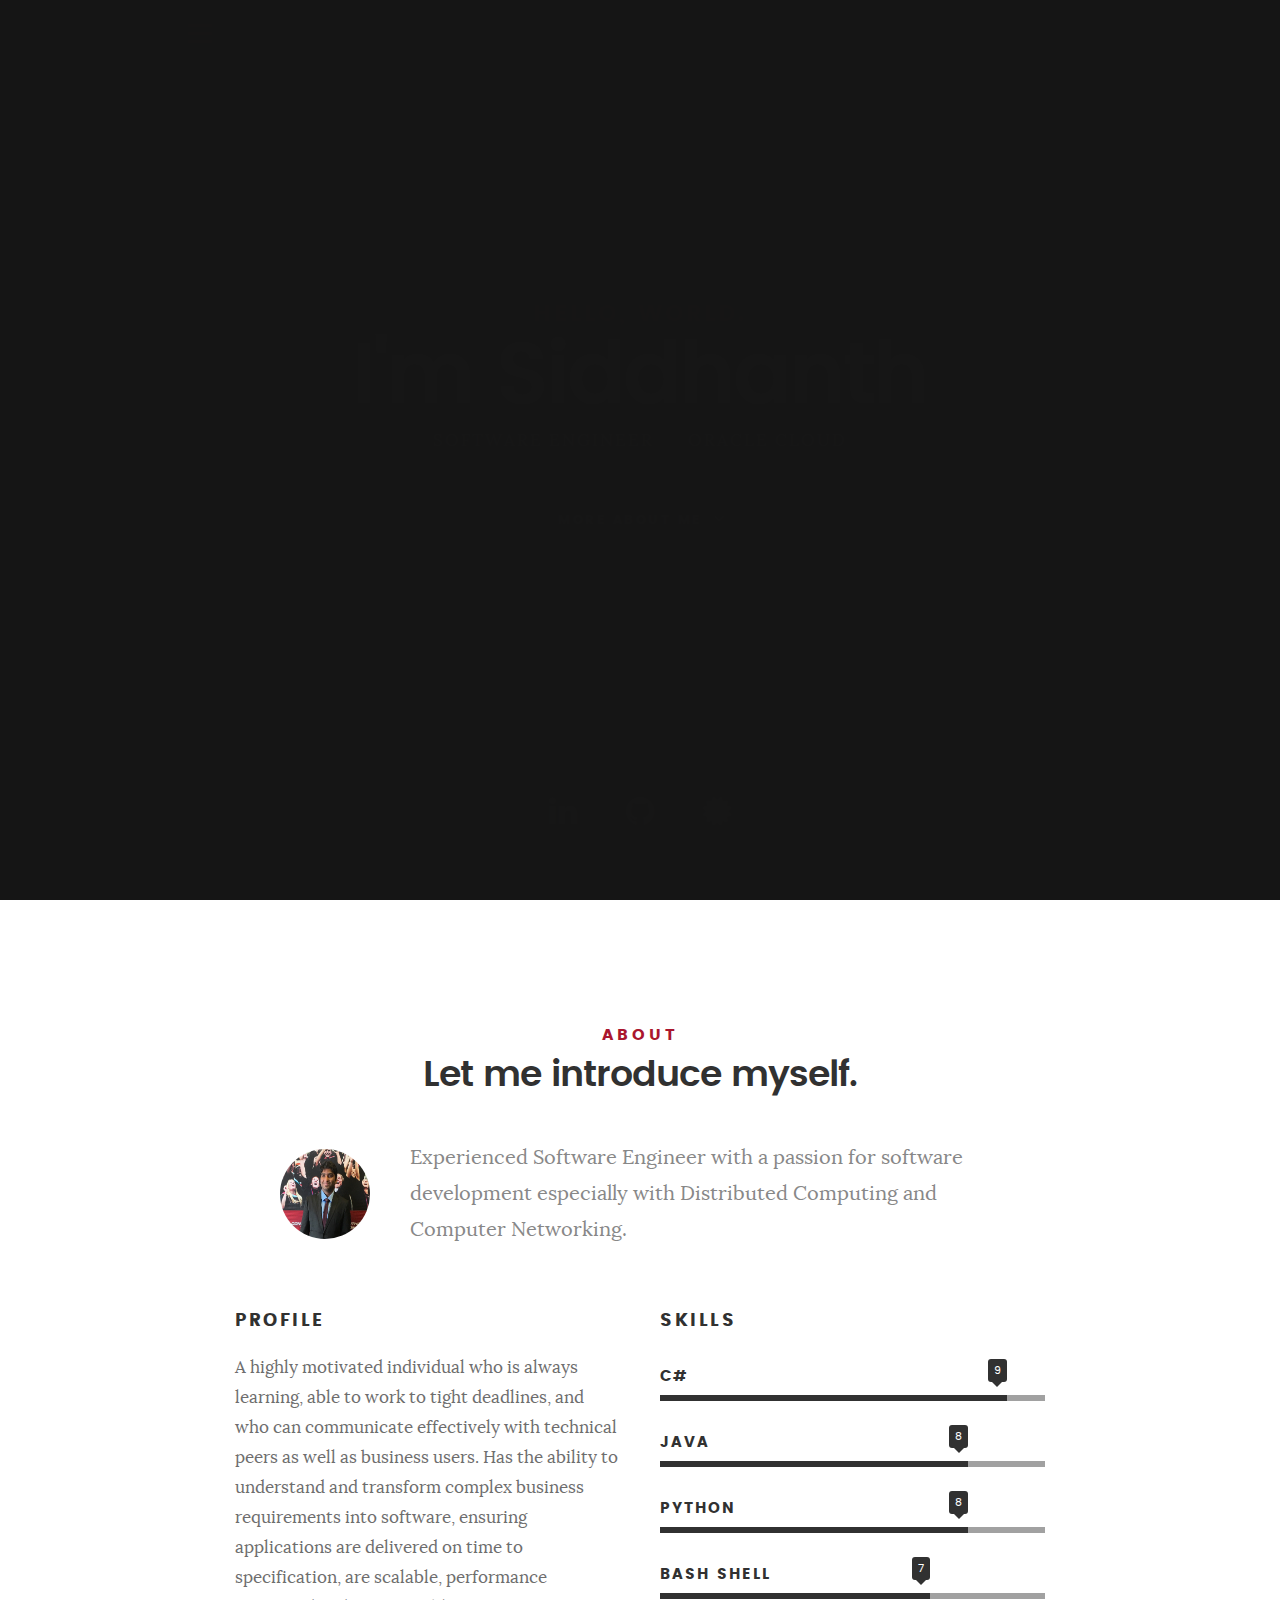
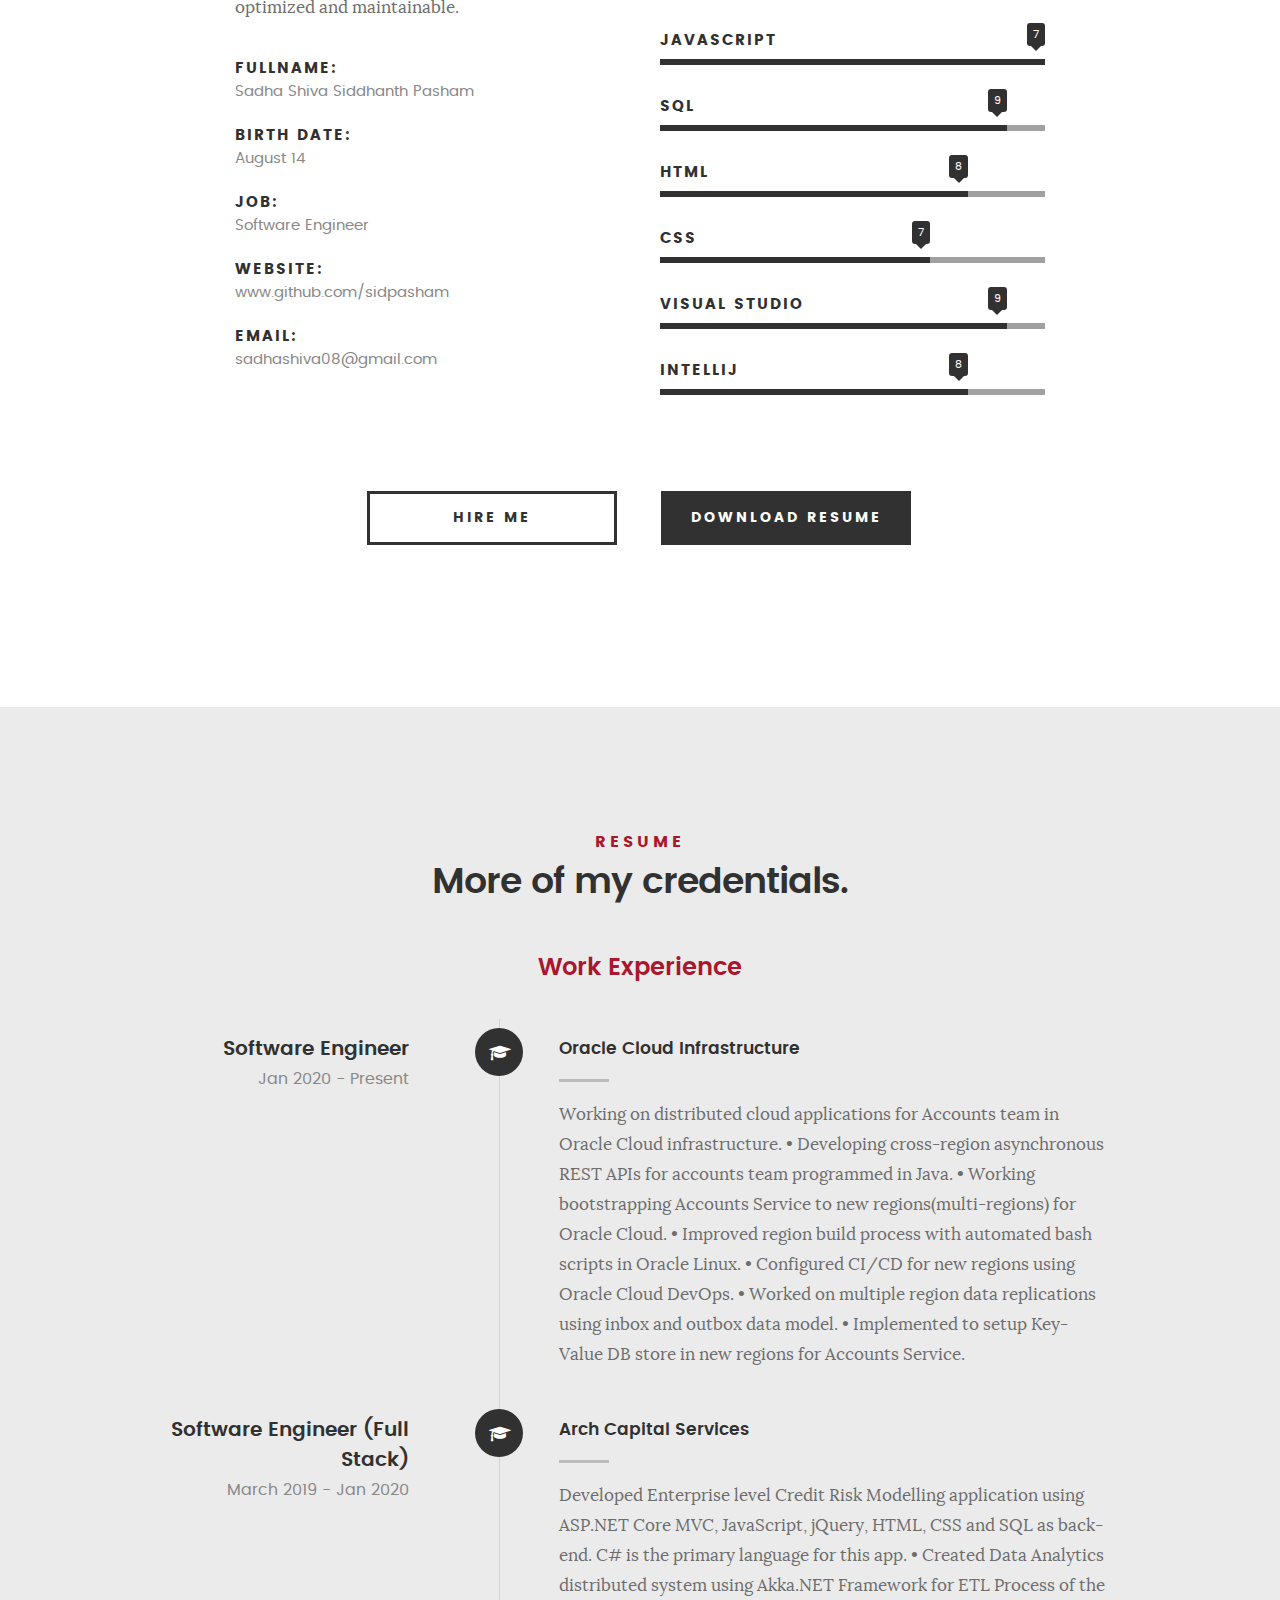
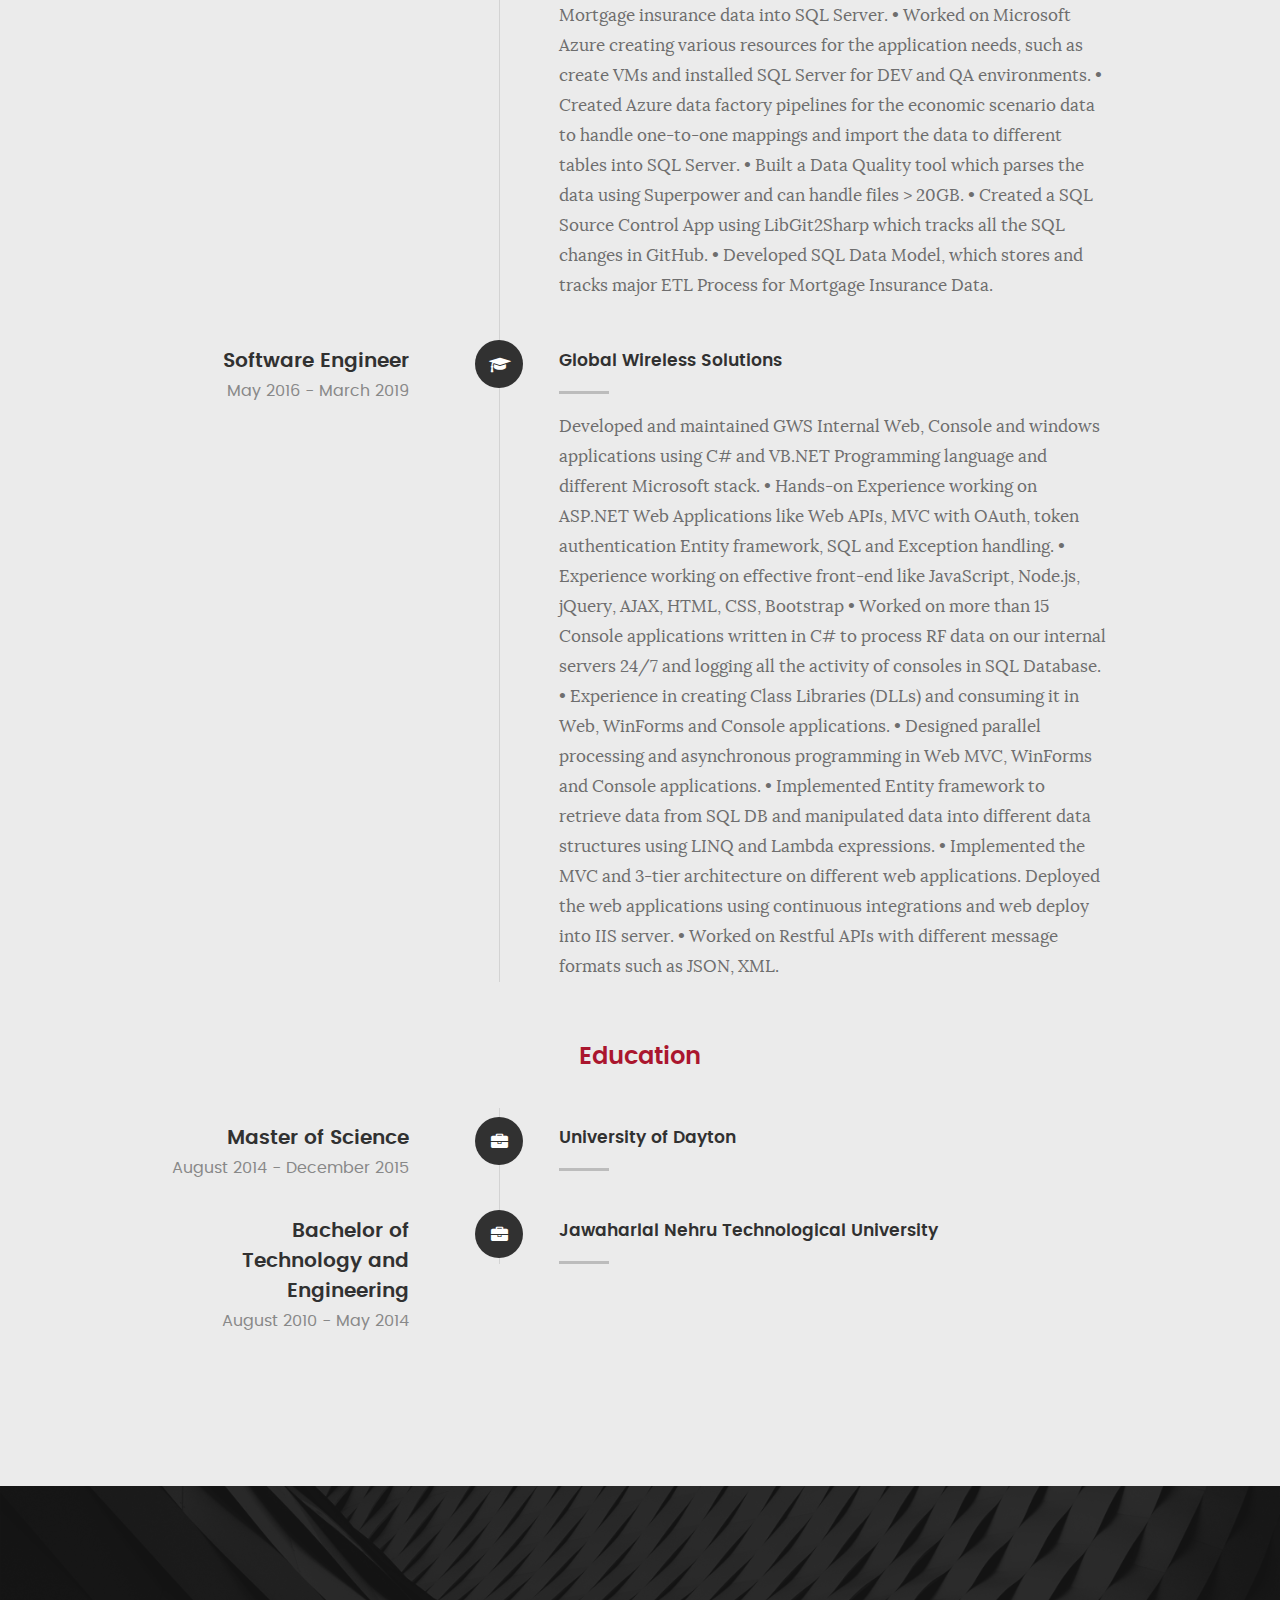
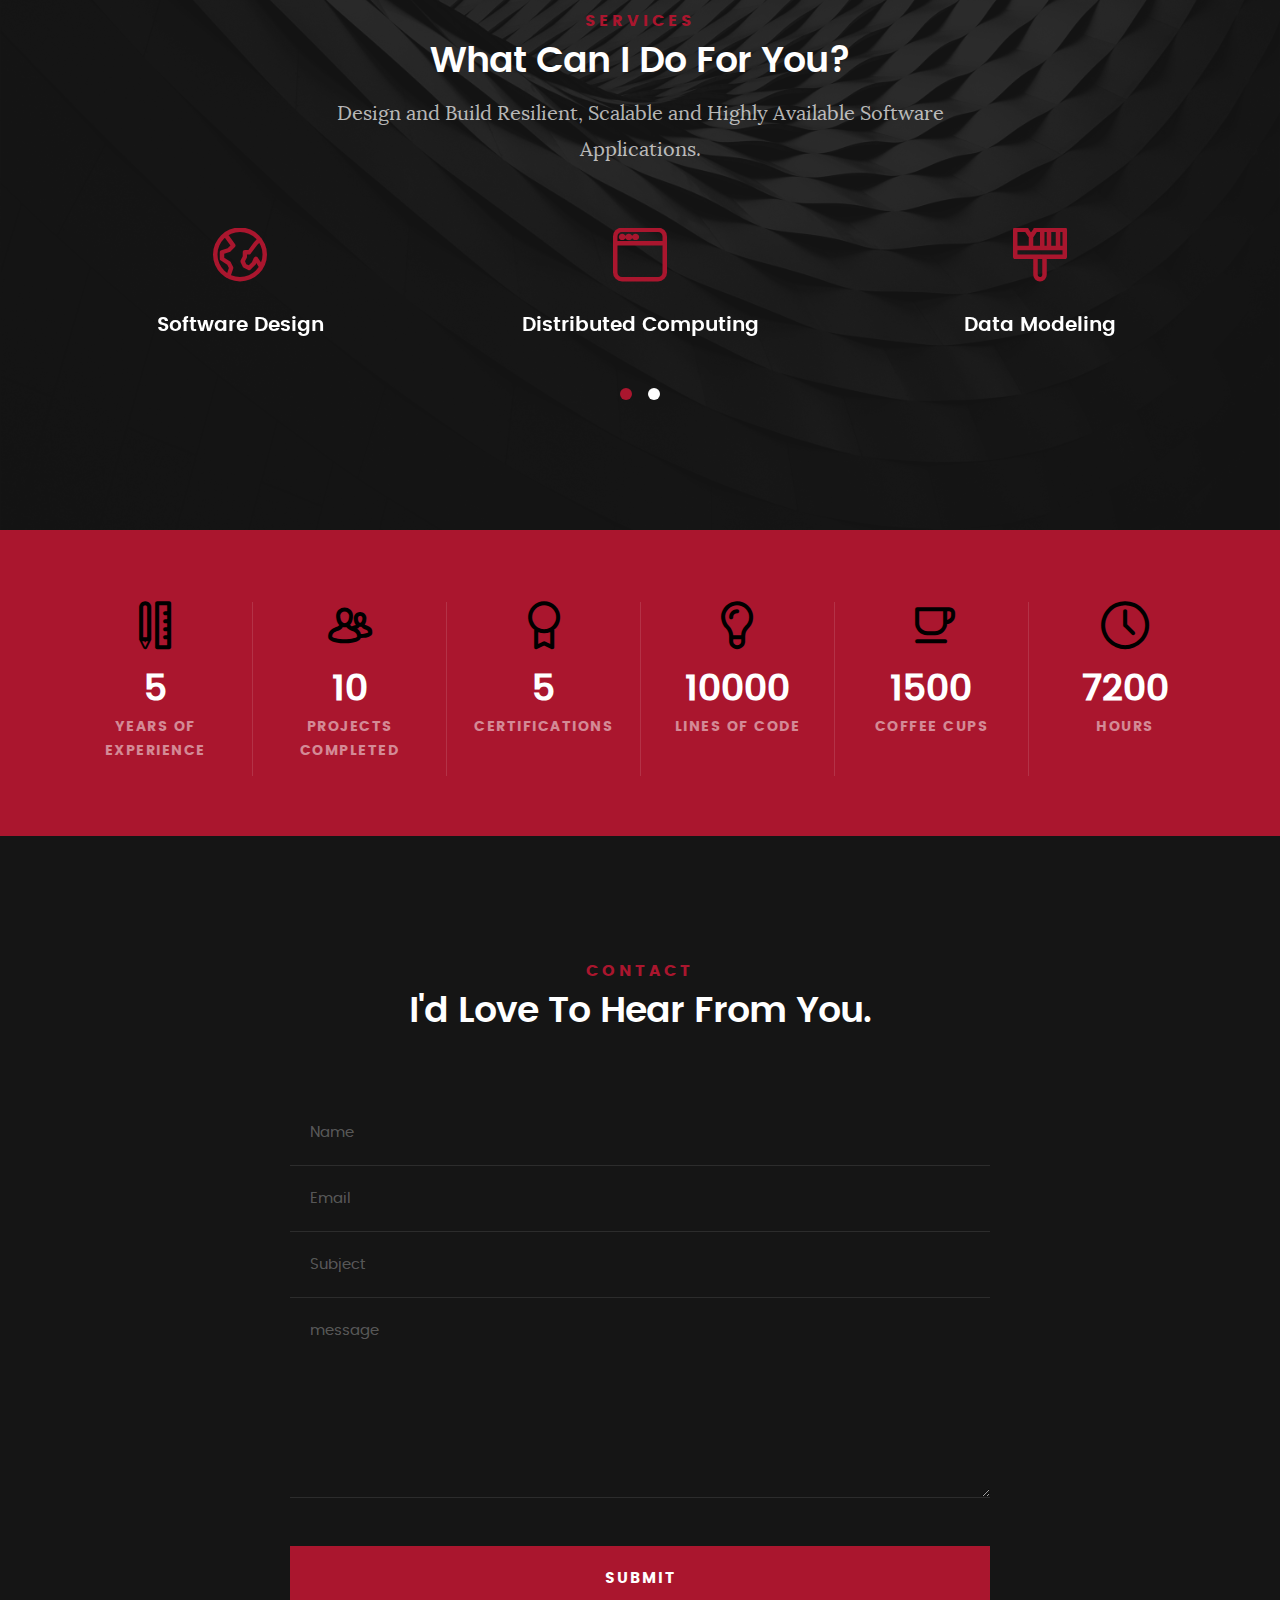
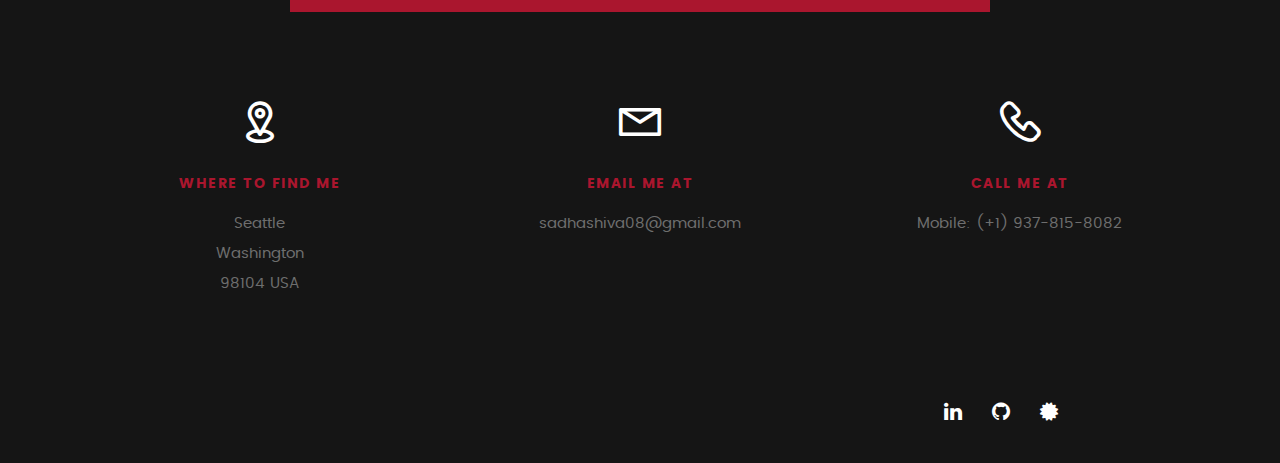
==== commit bc987de2: "changed colors and fixed bugs" ====
--- a/index.html
+++ b/index.html
@@ -40,11 +40,7 @@
    	<div class="row">
 
    		<div class="top-bar">
-   			<a class="menu-toggle" href="#"><span>Menu</span></a>
-
-	   		<div class="logo">
-		         <a href="index.html">About Me</a>
-		      </div>		      
+   			<a class="menu-toggle" href="#"><span></span></a>		      
 
 		   	<nav id="main-nav-wrap">
 					<ul class="main-navigation">
@@ -73,7 +69,7 @@
    			<div class="col-twelve">
 
 	   			<h5>Hello, World.</h5>
-	   			<h1>I'm Siddhanth.</h1>
+	   			<h1>I'm Siddhanth</h1>
 
 	   			<p class="intro-position">
 	   				<span>Software Engineer</span>
@@ -137,7 +133,7 @@
    				</li>
    				<li>
    					<strong>Birth Date:</strong>
-   					<span>August 14, 1992</span>
+   					<span>August 14</span>
    				</li>
    				<li>
    					<strong>Job:</strong>
@@ -161,43 +157,43 @@
    			<h3>Skills</h3>
 				<ul class="skill-bars">
 				   <li>
-				   	<div class="progress percent90"><span>90%</span></div>
+				   	<div class="progress percent90"><span>9</span></div>
 				   	<strong>C#</strong>
 				   </li>
 				   <li>
-					<div class="progress percent80"><span>80%</span></div>
+					<div class="progress percent80"><span>8</span></div>
 					<strong>Java</strong>
 				   </li>
 				   <li>
-				   	<div class="progress percent75"><span>75%</span></div>
+				   	<div class="progress percent80"><span>8</span></div>
 				   	<strong>Python</strong>
 				   </li>
 				   <li>
-				   	<div class="progress percent70"><span>70%</span></div>
+				   	<div class="progress percent70"><span>7</span></div>
 				   	<strong>Bash Shell</strong>
 				   </li>
 				   <li>
-				   	<div class="progress percent75"><span>70%</span></div>
+				   	<div class="progress percent7"><span>7</span></div>
 				   	<strong>JavaScript</strong>
 				   </li>
 				   <li>
-				   	<div class="progress percent90"><span>90%</span></div>
+				   	<div class="progress percent90"><span>9</span></div>
 				   	<strong>SQL</strong>
 				   </li>
 				   <li>
-					<div class="progress percent75"><span>80%</span></div>
+					<div class="progress percent80"><span>8</span></div>
 					<strong>HTML</strong>
 				   </li>
 				   <li>
-					<div class="progress percent70"><span>70%</span></div>
+					<div class="progress percent70"><span>7</span></div>
 					<strong>CSS</strong>
 				   </li>
 				   <li>
-					<div class="progress percent75"><span>90%</span></div>
+					<div class="progress percent90"><span>9</span></div>
 					<strong>Visual Studio</strong>
 				   </li>
 				   <li>
-					<div class="progress percent90"><span>80%</span></div>
+					<div class="progress percent80"><span>8</span></div>
 					<strong>IntelliJ</strong>
 				   </li>
 				</ul> <!-- /skill-bars -->		
@@ -741,12 +737,12 @@
 	      </div>
 
       	<div class="col-eight tab-full">
-	      	<div class="copyright">
+	      	<!-- <div class="copyright">
 		        	<span>© Copyright 2018 </span> 
 		        	<span>Design by <a href="http://www.styleshout.com/">styleshout</a></span> 
 		        	<span>Distributed by <a href="https://themewagon.com/">themewagon</a></span>	         	
 		         </div>		                  
-	      	</div>
+	      	</div> -->
 
 	      	<div id="go-top">
 		         <a class="smoothscroll" title="Back to Top" href="#top"><i class="fa fa-long-arrow-up"></i></a>
--- a/css/main.css
+++ b/css/main.css
@@ -90,7 +90,7 @@
 	transition: all 0.3s ease-in-out;
 }
 a:hover, a:focus, a:active {
-	color: #FF0077;
+	color: #AA162E;
 	outline: 0;
 }
 
@@ -301,7 +301,7 @@
 	width: 8px;
 	height: 8px;
 	border-radius: 50%;
-	background: #FF0077;
+	background: #AA162E;
 	position: absolute;
 	left: -17px;
 	top: 11px;
@@ -309,7 +309,7 @@
 }
 dt {
 	margin: 0;
-	color: #FF0077;
+	color: #AA162E;
 }
 dd {
 	margin: 0 0 0 2rem;
@@ -429,7 +429,7 @@
 	display: none;
 }
 .pace .pace-progress {
-	background: #FF0077;
+	background: #AA162E;
 	position: fixed;
 	z-index: 900;
 	top: 0;
@@ -472,7 +472,7 @@
 	border-top: 11px solid rgba(255, 255, 255, 0.1);
 	border-right: 11px solid rgba(255, 255, 255, 0.1);
 	border-bottom: 11px solid rgba(255, 255, 255, 0.1);
-	border-left: 11px solid #FF0077;
+	border-left: 11px solid #AA162E;
 	-webkit-animation: load 1.1s infinite linear;
 	animation: load 1.1s infinite linear;
 	display: block;
@@ -594,8 +594,8 @@
 input[type="password"]:focus,
 textarea:focus,
 select:focus {
-	color: #cc005f;
-	border-bottom: 1px solid #FF0077;
+	color: #AA162E;
+	border-bottom: 1px solid #AA162E;
 }
 label, legend {
 	font-family: "poppins-bold", sans-serif;
@@ -736,8 +736,8 @@
 	line-height: 5.4rem !important;
 }
 button.stroke:hover, .button.stroke:hover {
-	border: 3px solid #FF0077;
-	color: #FF0077;
+	border: 3px solid #AA162E;
+	color: #AA162E;
 }
 button::-moz-focus-inner, input::-moz-focus-inner {
 	border: 0;
@@ -925,7 +925,7 @@
 	color: #252525;
 }
 .stats-tabs li a:hover {
-	color: #FF0077;
+	color: #AA162E;
 }
 .stats-tabs li a em {
 	display: block;
@@ -1041,7 +1041,7 @@
 	margin-bottom: 1.2rem;
 }
 .section-intro h5 {
-	color: #FF0077;
+	color: #AA162E;
 	font-size: 1.6rem;
 	line-height: 1.875;
 	margin-bottom: 0.3rem;
@@ -1138,7 +1138,7 @@
 }
 .menu-toggle span {
 	display: block;
-	background-color: #FF0077;
+	background-color: #AA162E;
 	width: 24px;
 	height: 3px;
 	margin-top: -1.5px;
@@ -1196,7 +1196,7 @@
 	background-color: rgba(255, 0, 119, 0);
 }
 .menu-toggle.is-clicked span::before, .menu-toggle.is-clicked span::after {
-	background-color: #ff0077;
+	background-color: #AA162E;
 	-moz-transition-delay: 0s, 0.2s;
 	-o-transition-delay: 0s, 0.2s;
 	-webkit-transition-delay: 0s, 0.2s;
@@ -1252,12 +1252,12 @@
 	border: none;
 }
 .main-navigation li a:hover {
-	color: #FF0077;
+	color: #AA162E;
 	padding-left: 1rem;
 }
 .main-navigation li.current > a {
 	background: none;
-	color: #FF0077;
+	color: #AA162E;
 }
 
 /**
@@ -1337,7 +1337,7 @@
 	text-shadow: 0 0 20px rgba(0, 0, 0, 0.5);
 }
 .intro-content h5 {
-	color: #cc005f;
+	color: #AA162E;
 	font-family: "poppins-bold", sans-serif;
 	font-size: 2.3rem;
 	line-height: 1.565;
@@ -1384,7 +1384,7 @@
 	letter-spacing: .25rem;
 }
 .intro-content .button:hover, .intro-content .button:focus {
-	border-color: #cc005f;
+	border-color: #AA162E;
 }
 .intro-content .button::after {
 	display: inline-block;
@@ -1416,7 +1416,7 @@
 	color: #FFFFFF;
 }
 .intro-social li a:hover, .intro-social li a:focus {
-	color: #cc005f;
+	color: #AA162E;
 }
 
 /**
@@ -1629,7 +1629,7 @@
 	text-align: center;
 }
 #resume .resume-header h2 {
-	color: #FF0077;
+	color: #AA162E;
 }
 
 #resume .resume-timeline {
@@ -1956,7 +1956,7 @@
 	border-right: 1px solid rgba(200, 200, 200, 0.1);
 }
 .popup-modal .link-box a:hover {
-	background: #cc005f;
+	background: #AA162E;
 	border: none;
 }
 @media only screen and (max-width:600px) {
@@ -2070,7 +2070,7 @@
 	color: #313131;
 }
 .section-ads span {
-	color: #3F0D39;
+	color: #AA162E;
 }
 
 /**
@@ -2122,7 +2122,7 @@
 	color: white;
 }
 #services .section-intro h5 {
-	color: #FF0077;
+	color: #AA162E;
 }
 #services .section-intro p {
 	color: rgba(255, 255, 255, 0.7);
@@ -2144,7 +2144,7 @@
 }
 .services-list .icon i {
 	font-size: 5.4rem;
-	color: #FF0077;
+	color: #AA162E;
 }
 .services-list h3 {
 	color: #FFFFFF;
@@ -2172,7 +2172,7 @@
 	background: #FFFFFF;
 }
 .owl-theme .owl-controls .owl-page.active span {
-	background: #FF0077;
+	background: #AA162E;
 }
 
 
@@ -2183,7 +2183,7 @@
  * ------------------------------------------------------------------- 
  */
 #stats {
-	background: #990047;
+	background: #AA162E;
 	padding-top: 7.2rem;
 	padding-bottom: 6rem;
 	text-align: center;
@@ -2258,7 +2258,7 @@
 	color: white;
 }
 #contact .section-intro h5 {
-	color: #FF0077;
+	color: #AA162E;
 }
 #contact .section-intro p {
 	color: rgba(255, 255, 255, 0.7);
@@ -2311,7 +2311,7 @@
 	padding: 0 2rem;
 	margin: 0;
 	color: #FFFFFF;
-	background: #FF0077;
+	background: #AA162E;
 }
 #contact form .form-field label::after {
 	position: absolute;
@@ -2320,7 +2320,7 @@
 	margin-top: -6px;
 	border-top: 5px solid transparent;
 	border-bottom: 5px solid transparent;
-	border-right: 5px solid #FF0077;
+	border-right: 5px solid #AA162E;
 	content: "";
 }
 #contact input[type="text"],
@@ -2342,7 +2342,7 @@
 #contact input[type="text"]:focus,
 #contact input[type="password"]:focus,
 #contact input[type="email"]:focus {
-	border-color: #FF0077;
+	border-color: #AA162E;
 	color: #FFFFFF;
 }
 #contact textarea {
@@ -2350,7 +2350,7 @@
 	padding: 1.8rem 2rem;
 }
 #contact textarea:focus {
-	border-color: #FF0077;
+	border-color: #AA162E;
 	color: #FFFFFF;
 }
 #contact button.submitform {
@@ -2362,11 +2362,11 @@
 	padding: 0 3rem;
 	margin-top: 4.8rem;
 	width: 100%;
-	background: #FF0077;
+	background: #AA162E;
 	color: #FFFFFF;
 }
 #contact button.submitform:hover, #contact button.submitform:focus {
-	background: #cc005f;
+	background: #AA162E;
 }
 #message-warning, #message-success {
 	display: none;
@@ -2377,10 +2377,10 @@
 	width: 100%;
 }
 #message-warning {
-	color: #fa0003;
+	color: #AA162E;
 }
 #message-success {
-	color: #FF0077;
+	color: #AA162E;
 }
 #message-warning i, #message-success i {
 	margin-right: 10px;
@@ -2425,7 +2425,7 @@
 	color: #FFFFFF;
 }
 .contact-info h5 {
-	color: #FF0077;
+	color: #AA162E;
 }
 
 /**
@@ -2499,7 +2499,7 @@
 	color: #FFFFFF;
 }
 footer a:hover, footer a:focus {
-	color: #FF0077;
+	color: #AA162E;
 }
 footer .row {
 	max-width: 900px;
@@ -2578,7 +2578,7 @@
 	width: 6rem;
 	line-height: 6.6rem;
 	text-align: center;
-	background: #cc005f;
+	background: #AA162E;
 	color: #FFFFFF;
 	text-align: center;
 	text-transform: uppercase;
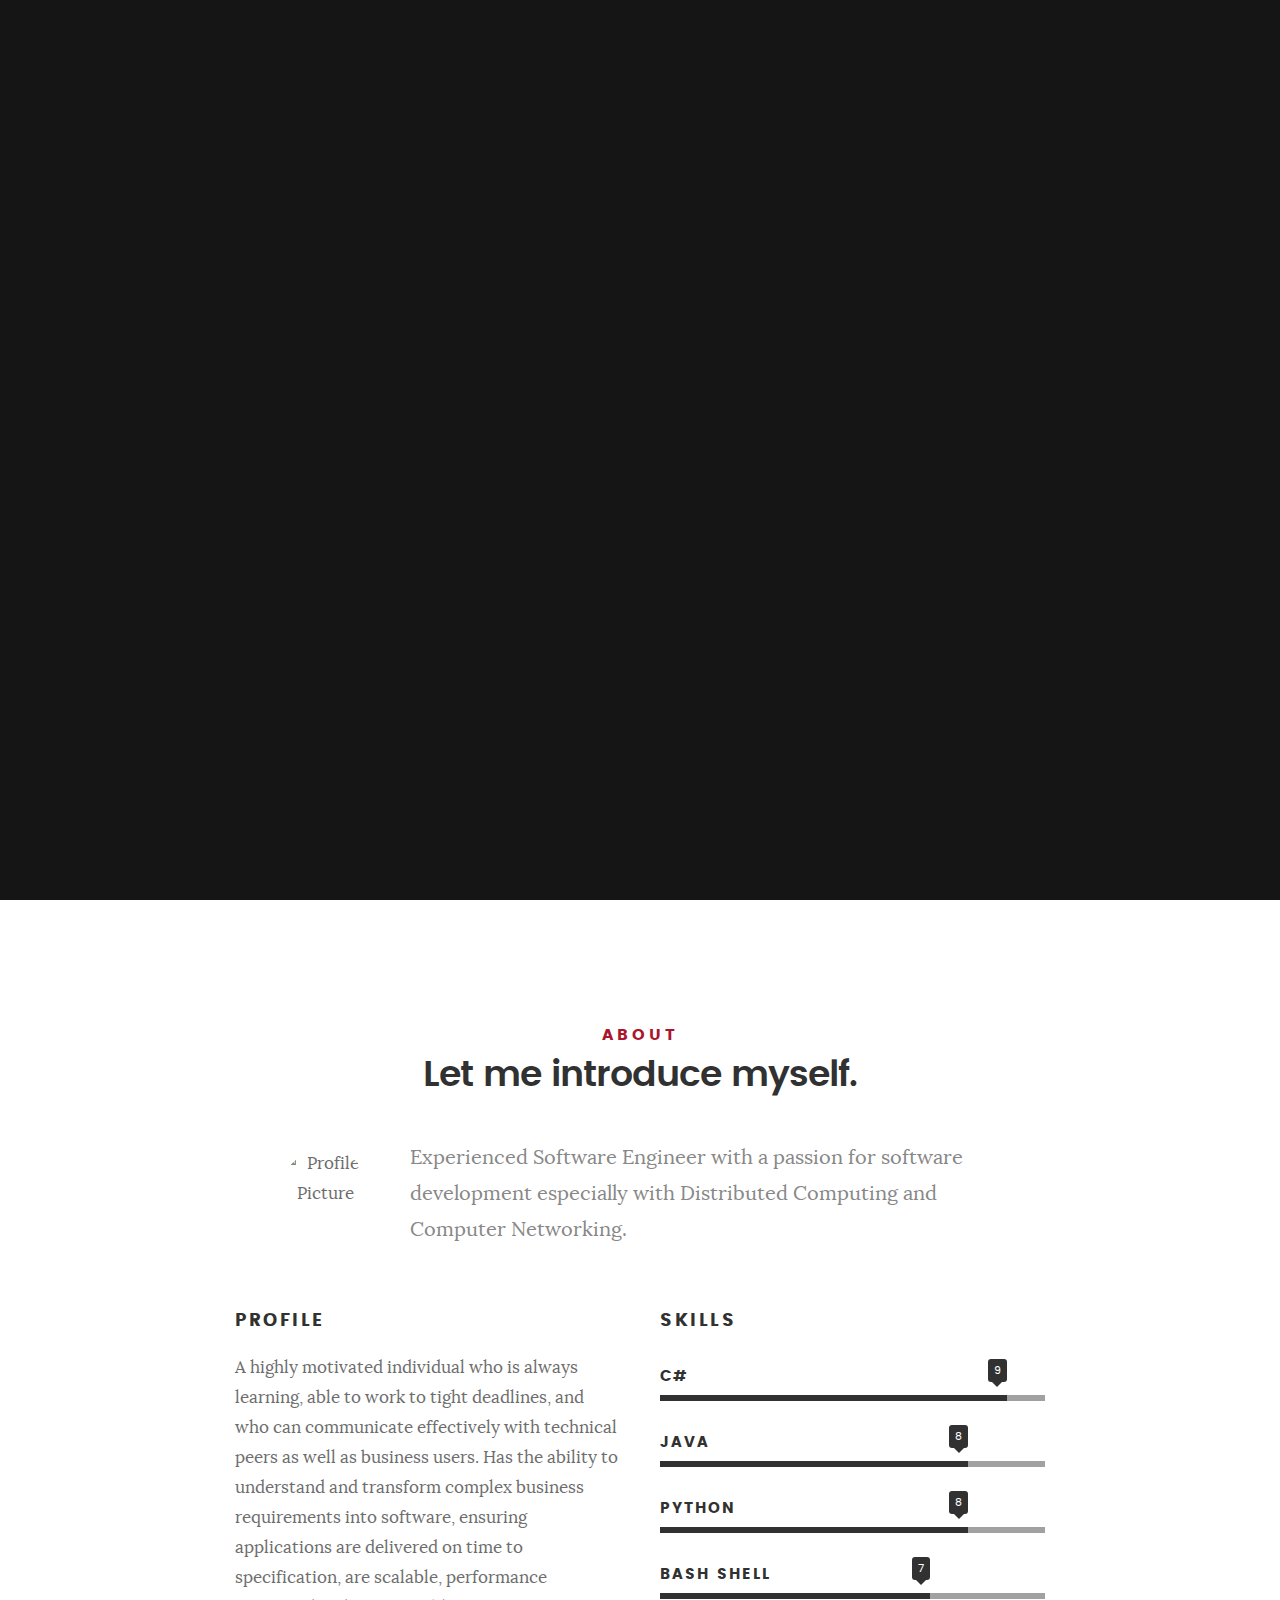
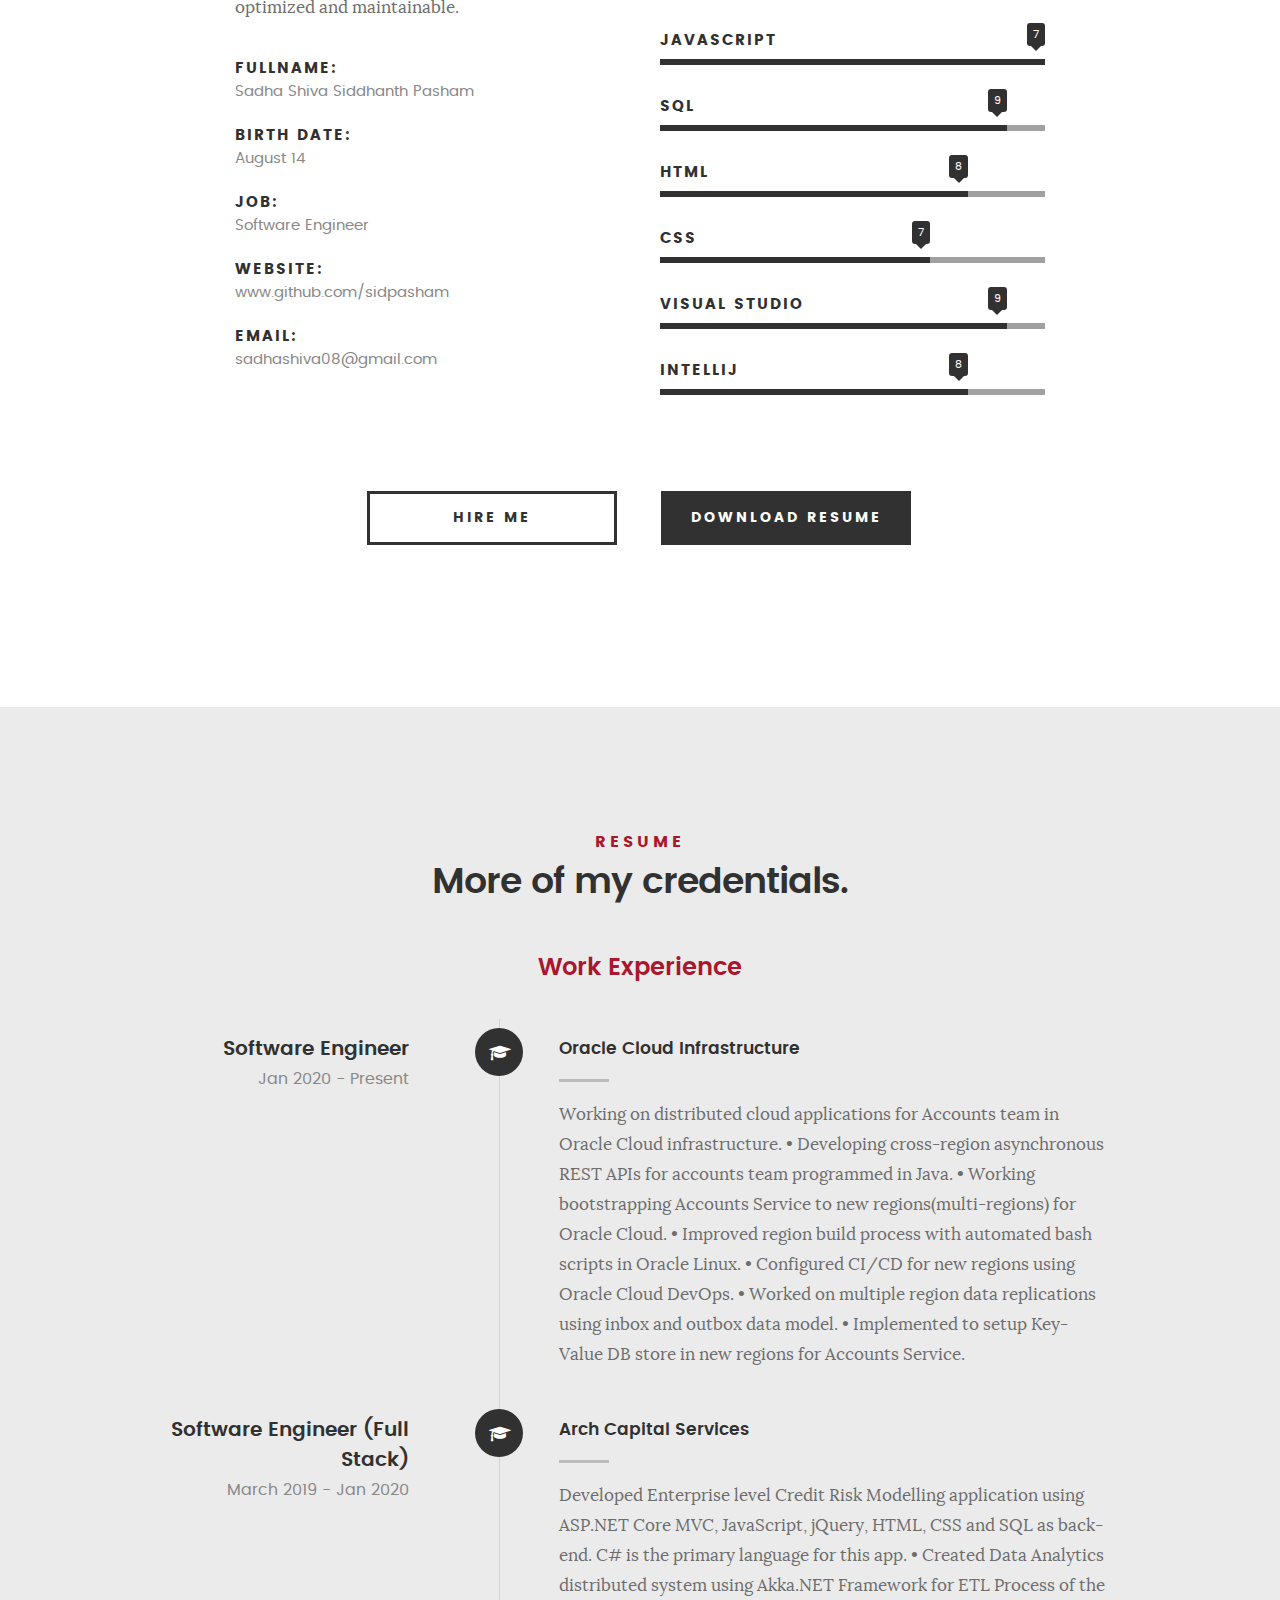
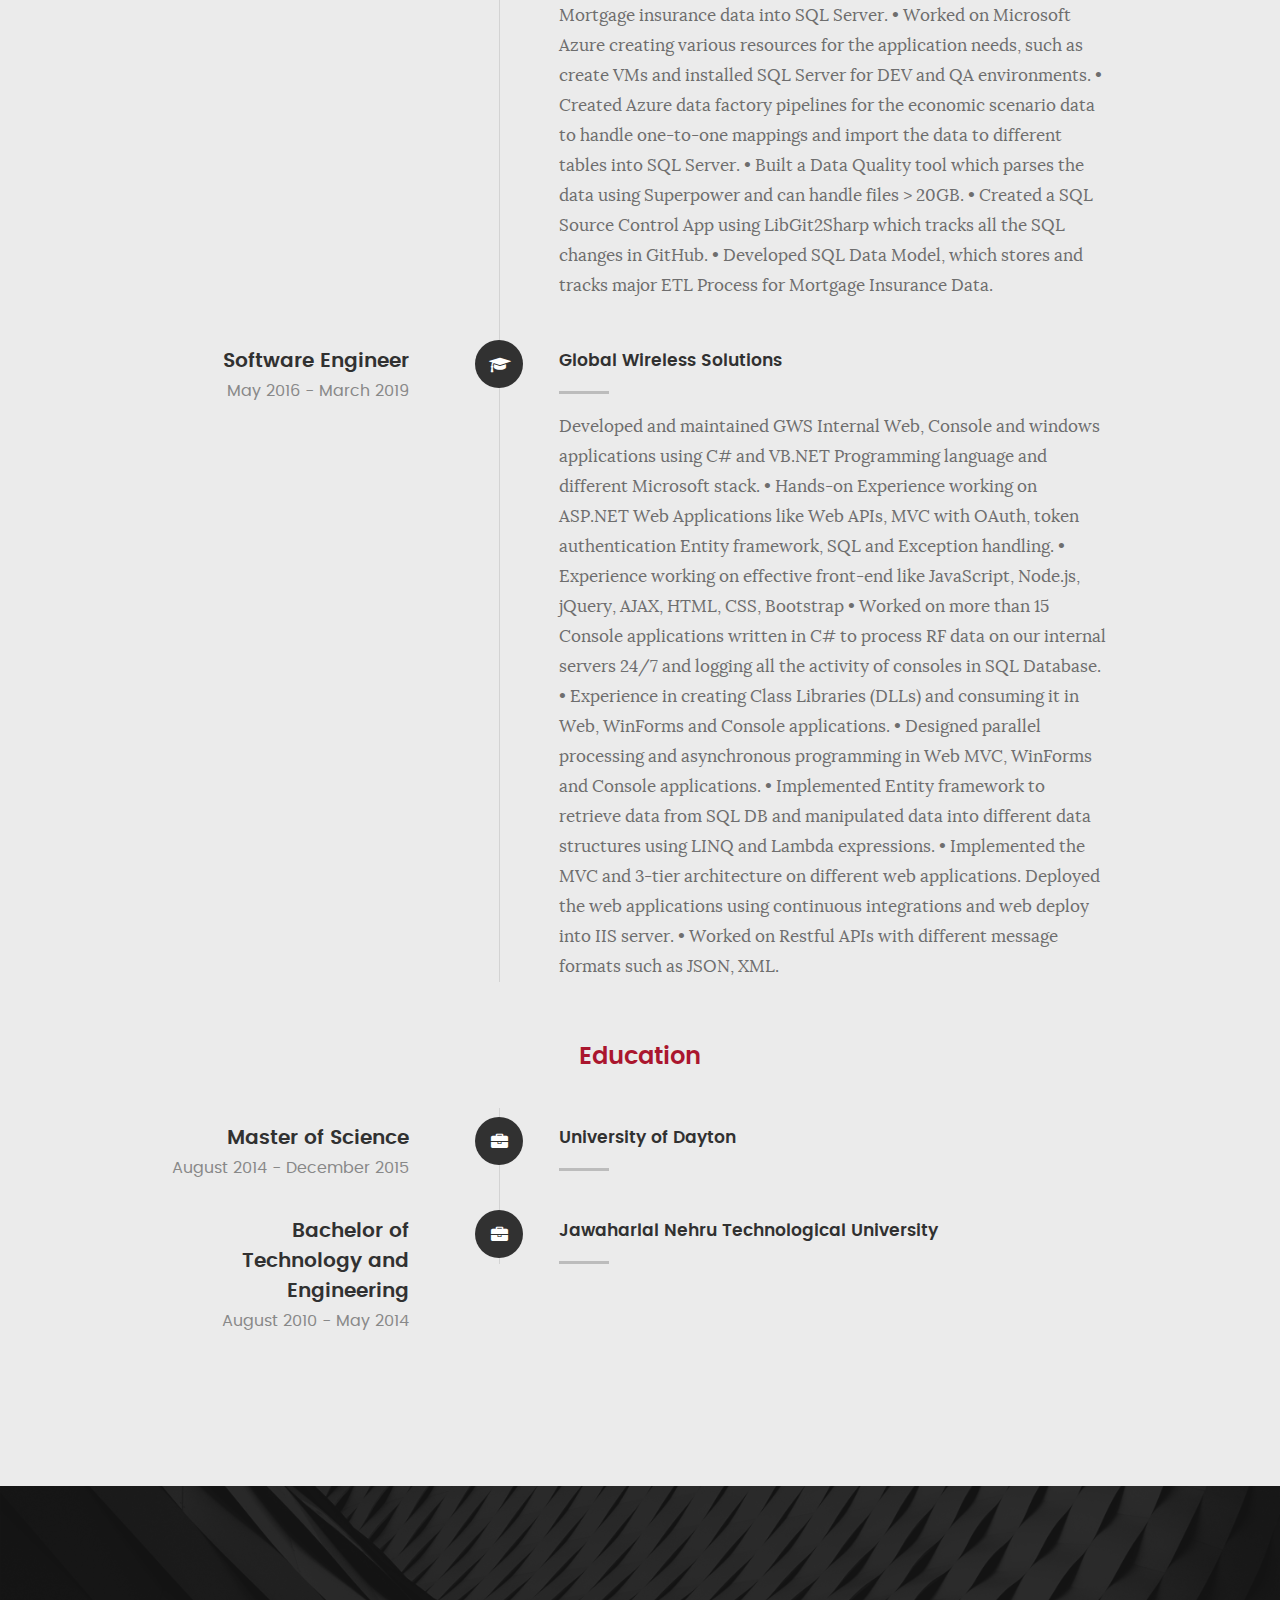
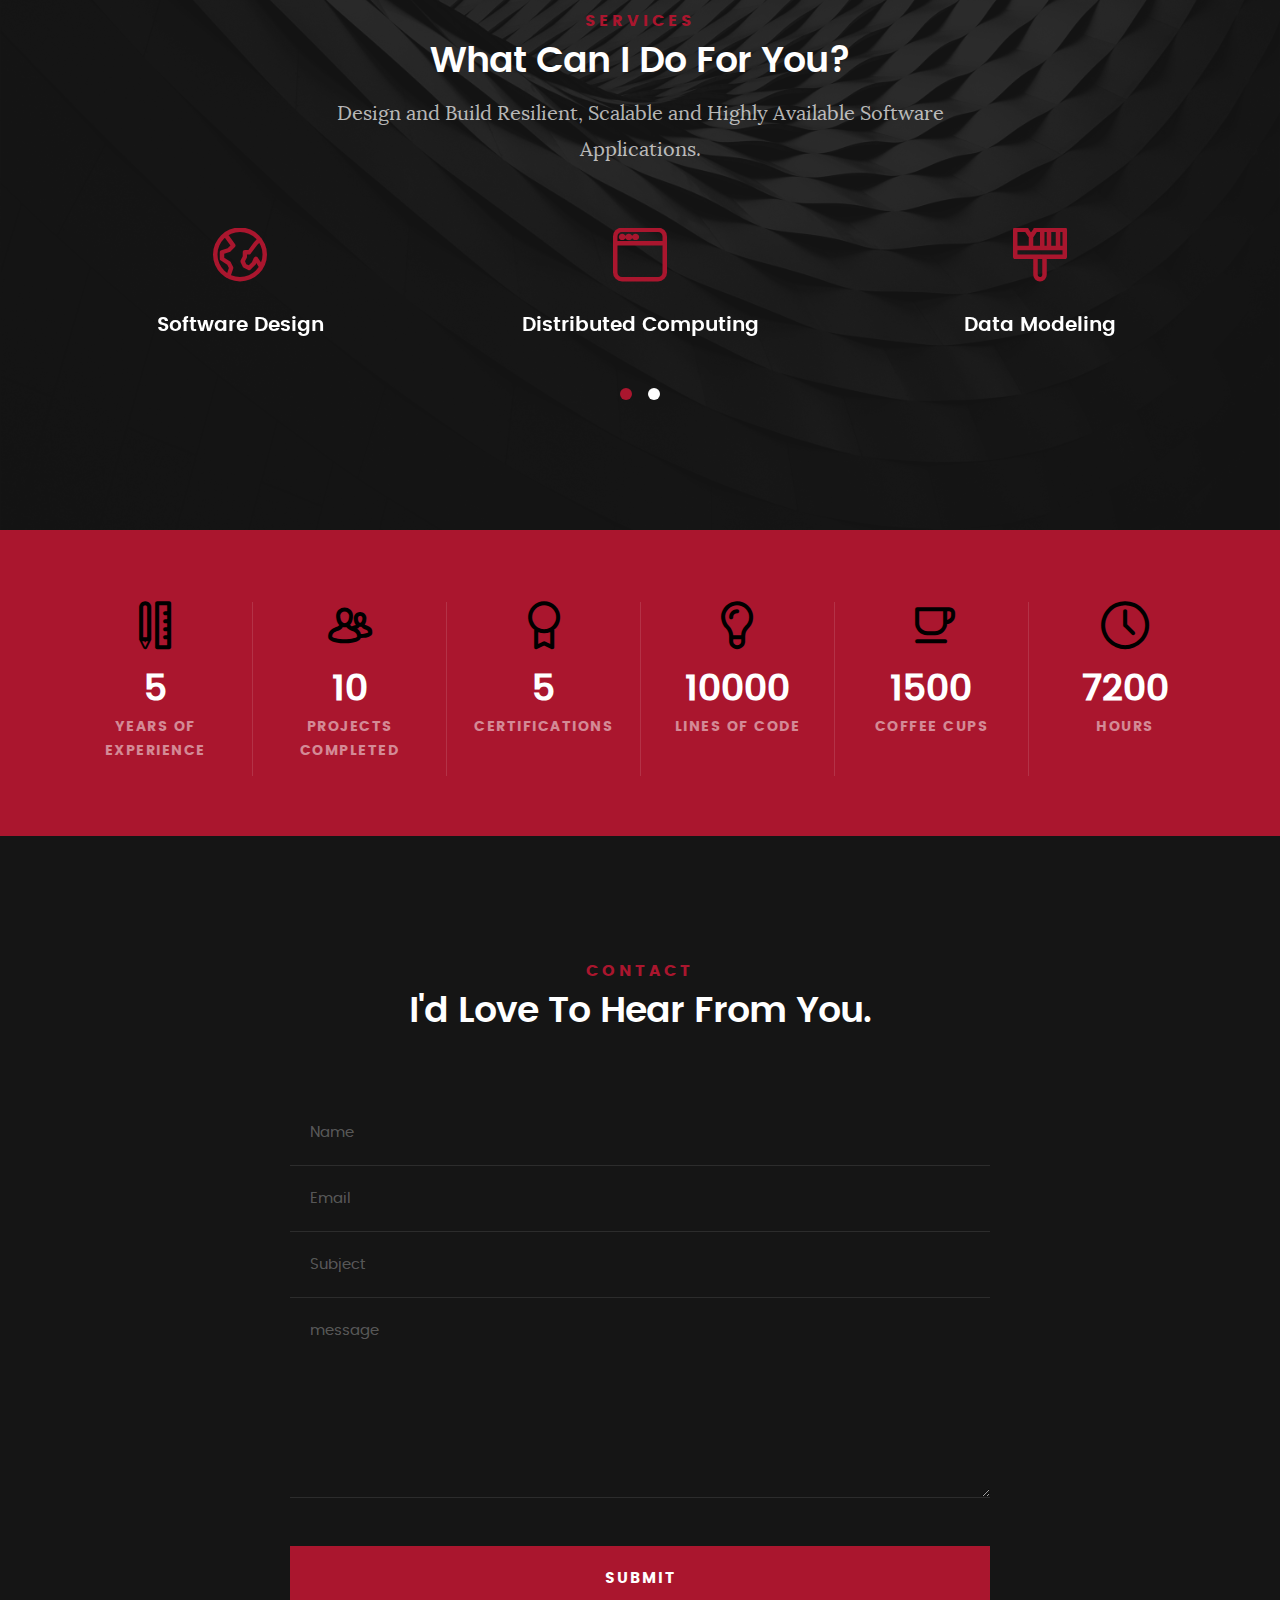
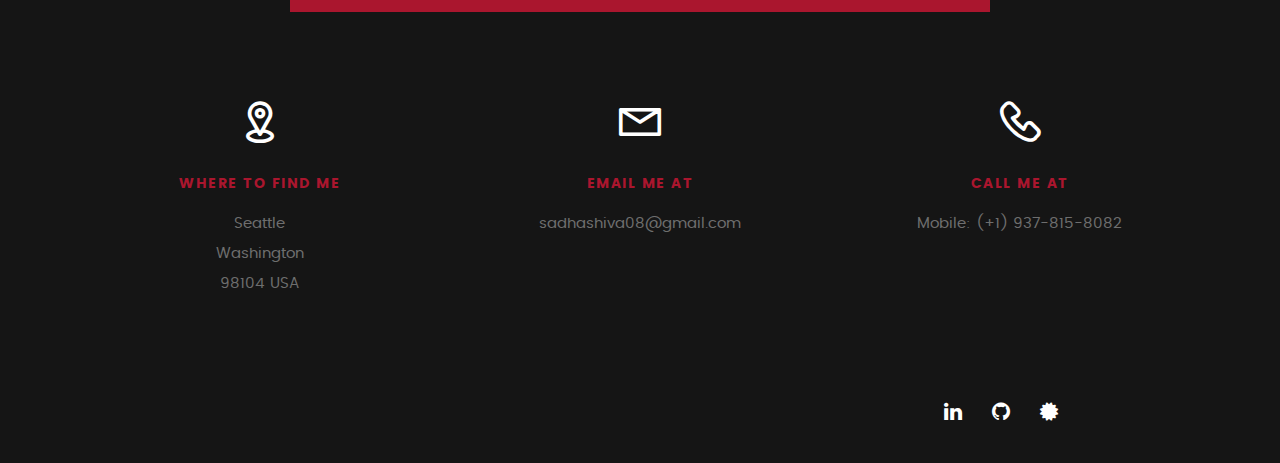
==== commit 8290bc86: "Update index.html" ====
--- a/index.html
+++ b/index.html
@@ -106,7 +106,7 @@
 
    			<div class="intro-info">
 
-   				<img src="images/profile-pic.jpg" alt="Profile Picture">
+   				<img src="images/profile-pic1.jpg" alt="Profile Picture">
 
    				<p class="lead">Experienced Software Engineer with a passion for software development especially 
 					   			with Distributed Computing and Computer Networking.</p>
@@ -763,4 +763,4 @@
 
 </body>
 
-</html>+</html>
